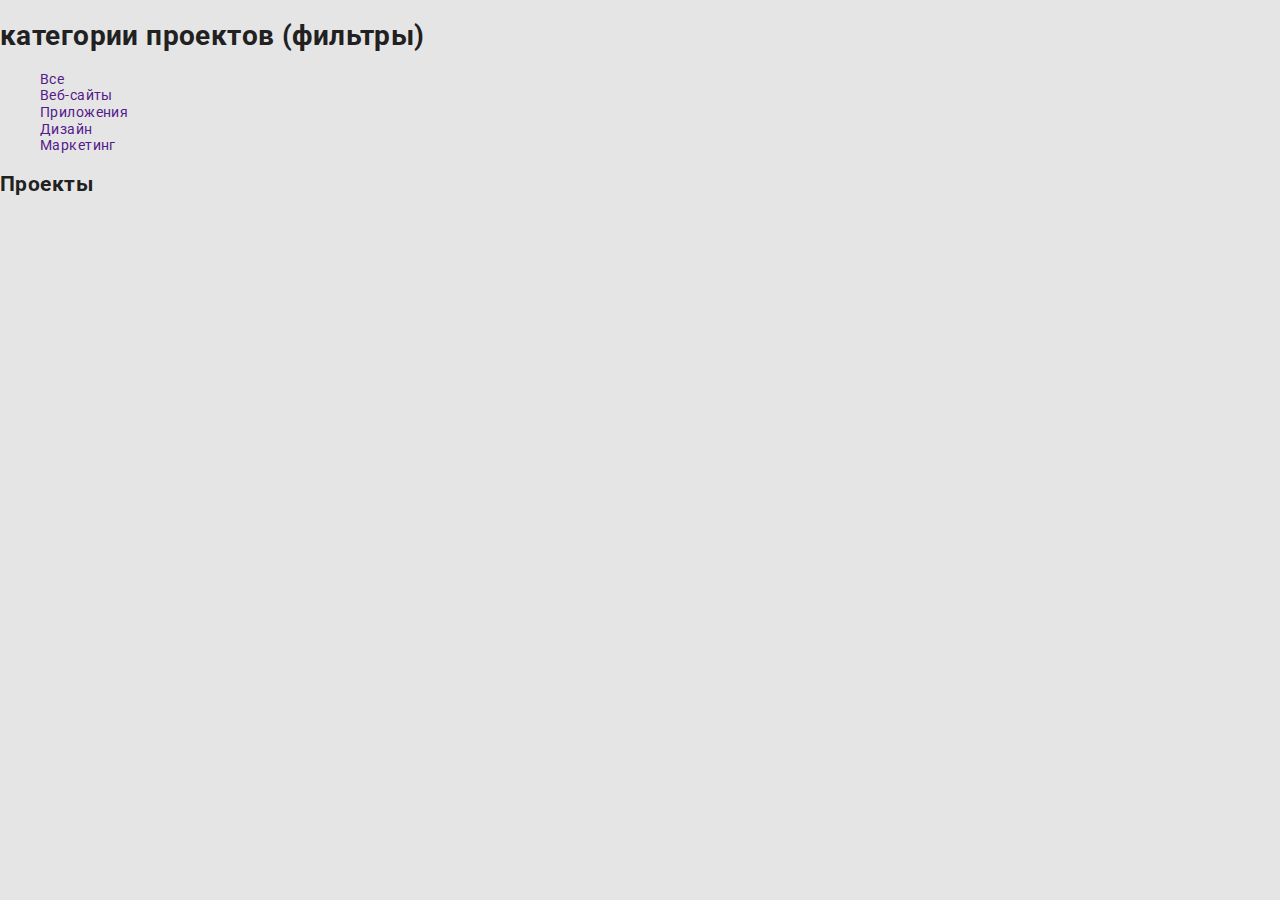
==== portfolio.html @ b2887adc "дополнил шрифты, лого, палитру,  боди" ====
<!DOCTYPE html>
<html lang="ru">
  <head>
    <meta charset="UTF-8" />
    <meta name="viewport" content="width=device-width, initial-scale=1.0" />
    <link
      href="https://fonts.googleapis.com/css2?family=Raleway:wght@700&family=Roboto:wght@400;500;700&display=swap"
      rel="stylesheet"
    />
    <link rel="stylesheet" href="./css/normalaize.css" />
    <link rel="stylesheet" href="./css/styles.css" />
    <title>Portfolio</title>
  </head>
  <body>
    <!-- уникальний контент -->
    <main>
      <!-- категории проектов (фильтры) -->
      <section>
        <h1 class="title">категории проектов (фильтры)</h1>
        <ul>
          <li><a href="">Все</a></li>
          <li><a href="">Веб-сайты</a></li>
          <li><a href="">Приложения</a></li>
          <li><a href="">Дизайн</a></li>
          <li><a href="">Маркетинг</a></li>
        </ul>
      </section>
      <!-- Проекты -->
      <!-- ul>li*9>a>img+h3+h4+p -->
      <section>
        <h2 class="title">Проекты</h2>
        <ul>
          <li>
            <a href="">
              <img src="" alt="" />
              <h3 class="title"></h3>
              <p></p>
              <p></p>
            </a>
          </li>
          <li>
            <a href="">
              <img src="" alt="" />
              <h3 class="title"></h3>
              <p></p>
              <p></p>
            </a>
          </li>
          <li>
            <a href="">
              <img src="" alt="" />
              <h3 class="title"></h3>
              <p></p>
              <p></p>
            </a>
          </li>
          <li>
            <a href="">
              <img src="" alt="" />
              <h3 class="title"></h3>
              <p></p>
              <p></p>
            </a>
          </li>
          <li>
            <a href="">
              <img src="" alt="" />
              <h3 class="title"></h3>
              <p></p>
              <p></p>
            </a>
          </li>
          <li>
            <a href="">
              <img src="" alt="" />
              <h3 class="title"></h3>
              <p></p>
              <p></p>
            </a>
          </li>
          <li>
            <a href="">
              <img src="" alt="" />
              <h3 class="title"></h3>
              <p></p>
              <p></p>
            </a>
          </li>
          <li>
            <a href="">
              <img src="" alt="" />
              <h3 class="title"></h3>
              <p></p>
              <p></p>
            </a>
          </li>
          <li>
            <a href="">
              <img src="" alt="" />
              <h3 class="title"></h3>
              <p></p>
              <p></p>
            </a>
          </li>
        </ul>
      </section>
    </main>
    <!-- footer -->
  </body>
</html>
---- css/normalaize.css ----
/*! normalize.css v8.0.1 | MIT License | github.com/necolas/normalize.css */

/* Document
   ========================================================================== */

/**
 * 1. Correct the line height in all browsers.
 * 2. Prevent adjustments of font size after orientation changes in iOS.
 */

html {
  line-height: 1.15; /* 1 */
  -webkit-text-size-adjust: 100%; /* 2 */
}

/* Sections
   ========================================================================== */

/**
 * Remove the margin in all browsers.
 */

body {
  margin: 0;
}

/**
 * Render the `main` element consistently in IE.
 */

main {
  display: block;
}

/**
 * Correct the font size and margin on `h1` elements within `section` and
 * `article` contexts in Chrome, Firefox, and Safari.
 */

h1 {
  font-size: 2em;
  margin: 0.67em 0;
}

/* Grouping content
   ========================================================================== */

/**
 * 1. Add the correct box sizing in Firefox.
 * 2. Show the overflow in Edge and IE.
 */

hr {
  box-sizing: content-box; /* 1 */
  height: 0; /* 1 */
  overflow: visible; /* 2 */
}

/**
 * 1. Correct the inheritance and scaling of font size in all browsers.
 * 2. Correct the odd `em` font sizing in all browsers.
 */

pre {
  font-family: monospace, monospace; /* 1 */
  font-size: 1em; /* 2 */
}

/* Text-level semantics
   ========================================================================== */

/**
 * Remove the gray background on active links in IE 10.
 */

a {
  background-color: transparent;
}

/**
 * 1. Remove the bottom border in Chrome 57-
 * 2. Add the correct text decoration in Chrome, Edge, IE, Opera, and Safari.
 */

abbr[title] {
  border-bottom: none; /* 1 */
  text-decoration: underline; /* 2 */
  text-decoration: underline dotted; /* 2 */
}

/**
 * Add the correct font weight in Chrome, Edge, and Safari.
 */

b,
strong {
  font-weight: bolder;
}

/**
 * 1. Correct the inheritance and scaling of font size in all browsers.
 * 2. Correct the odd `em` font sizing in all browsers.
 */

code,
kbd,
samp {
  font-family: monospace, monospace; /* 1 */
  font-size: 1em; /* 2 */
}

/**
 * Add the correct font size in all browsers.
 */

small {
  font-size: 80%;
}

/**
 * Prevent `sub` and `sup` elements from affecting the line height in
 * all browsers.
 */

sub,
sup {
  font-size: 75%;
  line-height: 0;
  position: relative;
  vertical-align: baseline;
}

sub {
  bottom: -0.25em;
}

sup {
  top: -0.5em;
}

/* Embedded content
   ========================================================================== */

/**
 * Remove the border on images inside links in IE 10.
 */

img {
  border-style: none;
}

/* Forms
   ========================================================================== */

/**
 * 1. Change the font styles in all browsers.
 * 2. Remove the margin in Firefox and Safari.
 */

button,
input,
optgroup,
select,
textarea {
  font-family: inherit; /* 1 */
  font-size: 100%; /* 1 */
  line-height: 1.15; /* 1 */
  margin: 0; /* 2 */
}

/**
 * Show the overflow in IE.
 * 1. Show the overflow in Edge.
 */

button,
input {
  /* 1 */
  overflow: visible;
}

/**
 * Remove the inheritance of text transform in Edge, Firefox, and IE.
 * 1. Remove the inheritance of text transform in Firefox.
 */

button,
select {
  /* 1 */
  text-transform: none;
}

/**
 * Correct the inability to style clickable types in iOS and Safari.
 */

button,
[type='button'],
[type='reset'],
[type='submit'] {
  -webkit-appearance: button;
}

/**
 * Remove the inner border and padding in Firefox.
 */

button::-moz-focus-inner,
[type='button']::-moz-focus-inner,
[type='reset']::-moz-focus-inner,
[type='submit']::-moz-focus-inner {
  border-style: none;
  padding: 0;
}

/**
 * Restore the focus styles unset by the previous rule.
 */

button:-moz-focusring,
[type='button']:-moz-focusring,
[type='reset']:-moz-focusring,
[type='submit']:-moz-focusring {
  outline: 1px dotted ButtonText;
}

/**
 * Correct the padding in Firefox.
 */

fieldset {
  padding: 0.35em 0.75em 0.625em;
}

/**
 * 1. Correct the text wrapping in Edge and IE.
 * 2. Correct the color inheritance from `fieldset` elements in IE.
 * 3. Remove the padding so developers are not caught out when they zero out
 *    `fieldset` elements in all browsers.
 */

legend {
  box-sizing: border-box; /* 1 */
  color: inherit; /* 2 */
  display: table; /* 1 */
  max-width: 100%; /* 1 */
  padding: 0; /* 3 */
  white-space: normal; /* 1 */
}

/**
 * Add the correct vertical alignment in Chrome, Firefox, and Opera.
 */

progress {
  vertical-align: baseline;
}

/**
 * Remove the default vertical scrollbar in IE 10+.
 */

textarea {
  overflow: auto;
}

/**
 * 1. Add the correct box sizing in IE 10.
 * 2. Remove the padding in IE 10.
 */

[type='checkbox'],
[type='radio'] {
  box-sizing: border-box; /* 1 */
  padding: 0; /* 2 */
}

/**
 * Correct the cursor style of increment and decrement buttons in Chrome.
 */

[type='number']::-webkit-inner-spin-button,
[type='number']::-webkit-outer-spin-button {
  height: auto;
}

/**
 * 1. Correct the odd appearance in Chrome and Safari.
 * 2. Correct the outline style in Safari.
 */

[type='search'] {
  -webkit-appearance: textfield; /* 1 */
  outline-offset: -2px; /* 2 */
}

/**
 * Remove the inner padding in Chrome and Safari on macOS.
 */

[type='search']::-webkit-search-decoration {
  -webkit-appearance: none;
}

/**
 * 1. Correct the inability to style clickable types in iOS and Safari.
 * 2. Change font properties to `inherit` in Safari.
 */

::-webkit-file-upload-button {
  -webkit-appearance: button; /* 1 */
  font: inherit; /* 2 */
}

/* Interactive
   ========================================================================== */

/*
 * Add the correct display in Edge, IE 10+, and Firefox.
 */

details {
  display: block;
}

/*
 * Add the correct display in all browsers.
 */

summary {
  display: list-item;
}

/* Misc
   ========================================================================== */

/**
 * Add the correct display in IE 10+.
 */

template {
  display: none;
}

/**
 * Add the correct display in IE 10.
 */

[hidden] {
  display: none;
}
---- css/styles.css ----
:root {
  --background-primary: #e5e5e5;
  --background-secondary: #f5f4fa;
  --text-primary: #757575;
  --text-head: #212121;
  --text-white: #ffffff;
  --accent: #2196f3;
  --background-dark: #2f303a;
  --line-color: #ececec;
  --icone-color: #afb1b8;
  --border-project: #eeeeee;
  --font-size-primary: 14px;
  --line-height-primary: 1.19;
  --letter-spacing-primary: 0.03em;
}
/* фон #E5E5E5 */
/* вторичный фон #F5F4FA */
/* основной текст #757575 */
/* заглавный текст  #212121 */
/* белий текст #FFFFFF */
/* акнцент #2196F3 */
/* затемненная панель #2F303A */
/* линия #ECECEC */
/* иконки #AFB1B8 */
/* рамки проектов Портфолио #EEEEEE */

body {
  background-color: var(--background-primary);
  color: var(--text-primary);
  font-family: 'Roboto', sans-serif;
  font-size: var(--font-size-primary);
  line-height: var(--line-height-primary);
  letter-spacing: var(--letter-spacing-primary);
}
/* убираем маркировку списка */
ul {
  list-style: none;
}
/* убираем стиль ссилок */
a {
  /* убираем подчёркивания */
  text-decoration: none;
}
/* Оглавления страниц */
.title {
  color: var(--text-head);
}
/* Логотип сайта */
.site-logo {
  font-family: 'Raleway', sans-serif;
  font-style: normal;
  font-weight: bold;
  font-size: 26px;
  color: var(--accent);
}
.footer-logo {
  font-size: 22px;
}
.logo-studio {
  color: var(--text-head);
}
.site-logo.footer-logo > .logo-studio {
  color: var(--text-white);
}
/* Навигация */
.site-nav > .list {
}
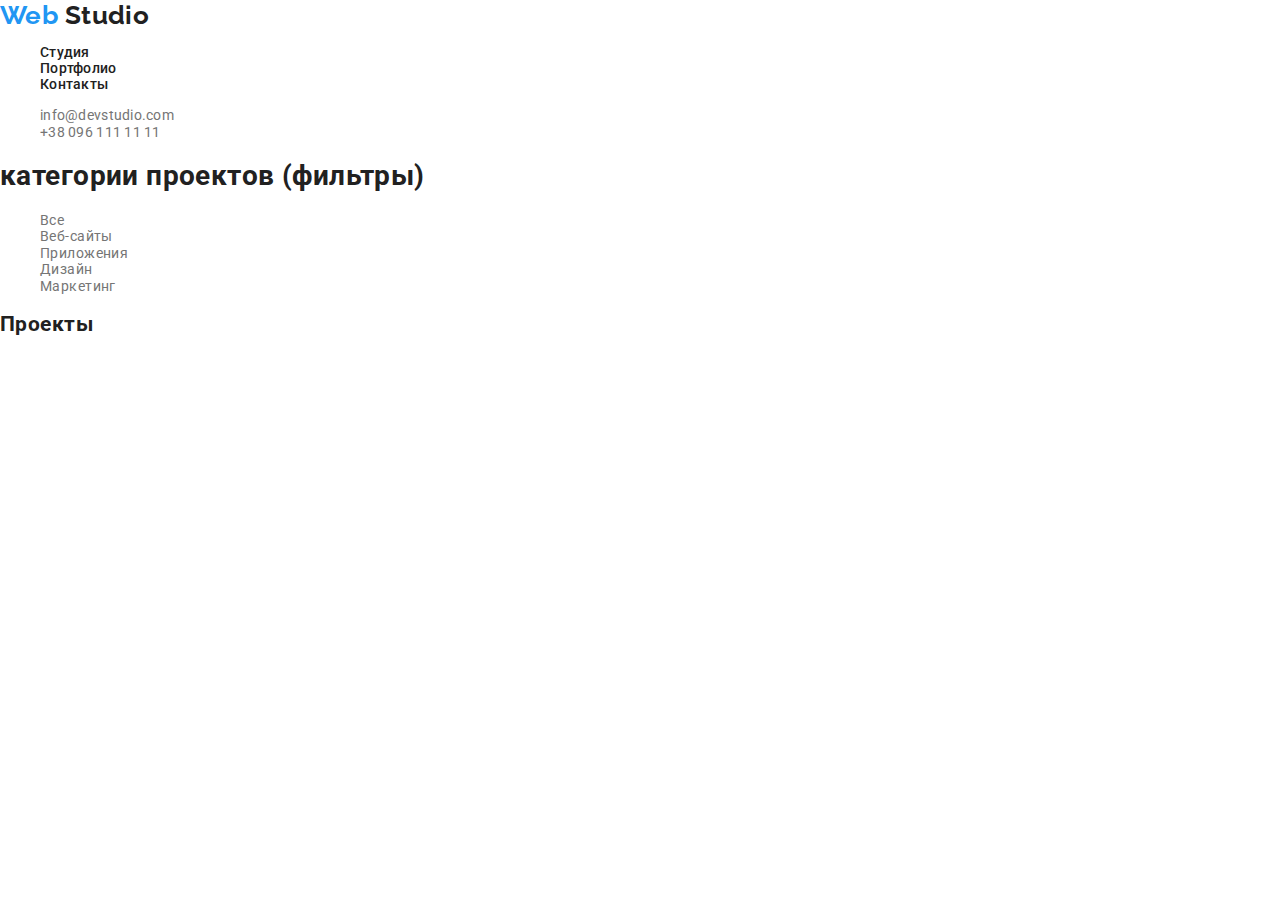
==== commit 75c0788a: "оформил Шапку" ====
--- a/portfolio.html
+++ b/portfolio.html
@@ -12,6 +12,29 @@
     <title>Portfolio</title>
   </head>
   <body>
+    <!-- Шапка страницы -->
+    <header>
+      <nav class="site-nav">
+        <a class="site-logo" href="/" lang="en"><span>Web </span><span class="logo-studio">Studio</span></a>
+        <ul class="list">
+          <li><a class="link" href="./index.html">Студия</a></li>
+          <li><a class="link" href="./portfolio.html">Портфолио</a></li>
+          <li><a class="link" href="">Контакты</a></li>
+        </ul>
+      </nav>
+      <address>
+        <!-- добавляем aria-label <a href="" aria-label=""></a> -->
+        <ul class="address-list">
+          <li class="item">
+            <a href="" aria-label="иконка конверта"></a
+            ><a class="link" href="mailto:info@devstudio.com">info@devstudio.com</a>
+          </li>
+          <li class="item">
+            <a href="" aria-label="иконка телефона"></a><a class="link" href="tel:+380961111111">+38 096 111 11 11</a>
+          </li>
+        </ul>
+      </address>
+    </header>
     <!-- уникальний контент -->
     <main>
       <!-- категории проектов (фильтры) -->
--- a/css/styles.css
+++ b/css/styles.css
@@ -1,11 +1,11 @@
 :root {
-  --background-primary: #e5e5e5;
+  --background-primary: #ffffff;
   --background-secondary: #f5f4fa;
+  --background-dark: #2f303a;
   --text-primary: #757575;
   --text-head: #212121;
   --text-white: #ffffff;
   --accent: #2196f3;
-  --background-dark: #2f303a;
   --line-color: #ececec;
   --icone-color: #afb1b8;
   --border-project: #eeeeee;
@@ -13,17 +13,7 @@
   --line-height-primary: 1.19;
   --letter-spacing-primary: 0.03em;
 }
-/* фон #E5E5E5 */
-/* вторичный фон #F5F4FA */
-/* основной текст #757575 */
-/* заглавный текст  #212121 */
-/* белий текст #FFFFFF */
-/* акнцент #2196F3 */
-/* затемненная панель #2F303A */
-/* линия #ECECEC */
-/* иконки #AFB1B8 */
-/* рамки проектов Портфолио #EEEEEE */
-
+/* Прописуем глобальные распостраненные свойства */
 body {
   background-color: var(--background-primary);
   color: var(--text-primary);
@@ -31,6 +21,9 @@
   font-size: var(--font-size-primary);
   line-height: var(--line-height-primary);
   letter-spacing: var(--letter-spacing-primary);
+}
+footer {
+  background-color: var(--background-dark);
 }
 /* убираем маркировку списка */
 ul {
@@ -40,6 +33,12 @@
 a {
   /* убираем подчёркивания */
   text-decoration: none;
+  /* убираем курсив */
+  font-style: normal;
+  /* добавляем наследование */
+  color: inherit;
+  /* line-height: inherit;
+  letter-spacing: inherit; */
 }
 /* Оглавления страниц */
 .title {
@@ -64,4 +63,32 @@
 }
 /* Навигация */
 .site-nav > .list {
+  font-weight: 500;
+  line-height: 1.14;
+  letter-spacing: 0.02em;
+  color: var(--text-head);
 }
+.site-nav  .link:hover,
+.site-nav  .link:focus {color: var(--accent);
+}
+/* Адресс */
+.address-list .link {
+  line-height: 1.14;
+  letter-spacing: 0.02em;
+}
+.address-list .item:hover,
+.address-list .item:focus {color: var(--accent);
+}
+.footer .address-list .link {
+  line-height: 1.17;
+  letter-spacing: var(--letter-spacing-primary);
+  color: rgba(255, 255, 255, 0.6);
+}
+.footer .address-list .map {
+  line-height: 1.17;
+  letter-spacing: var(--letter-spacing-primary);
+  color: var(--text-white));
+  font-style: normal;
+}
+/* Герой */
+
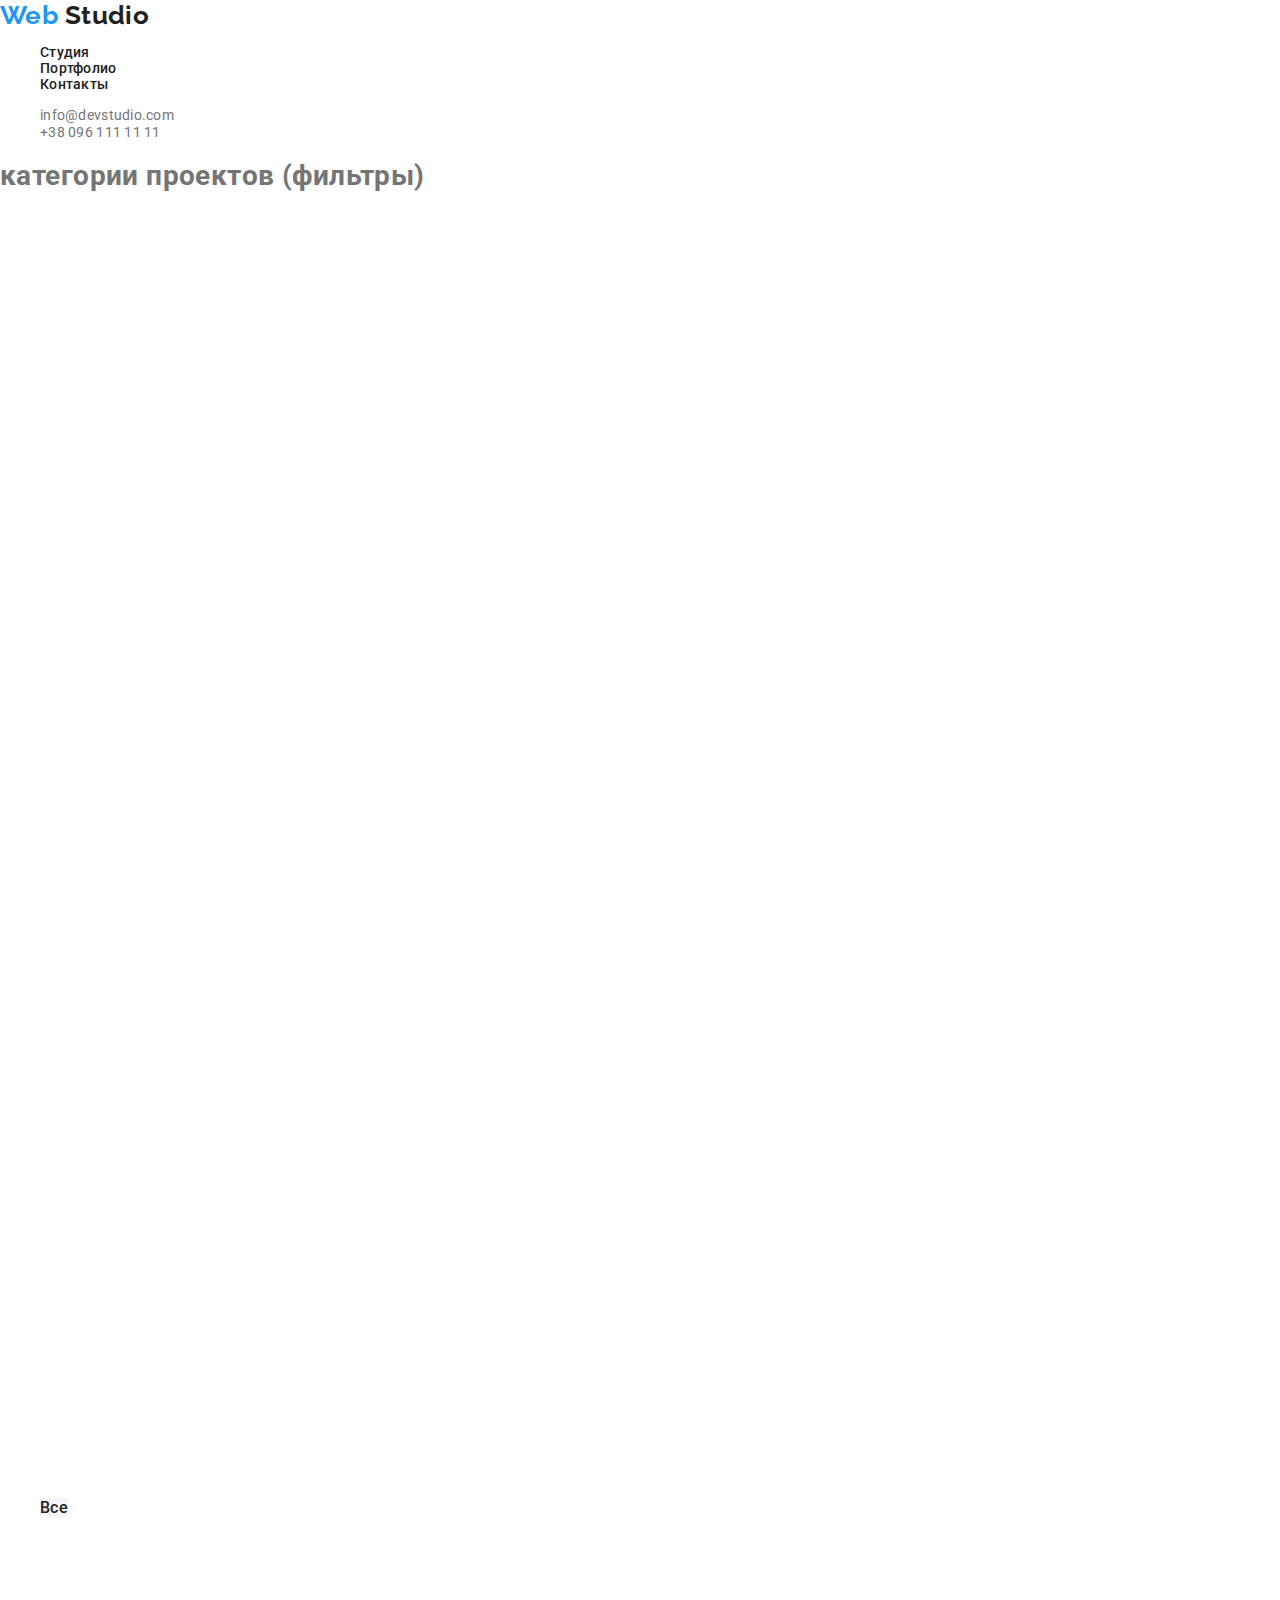
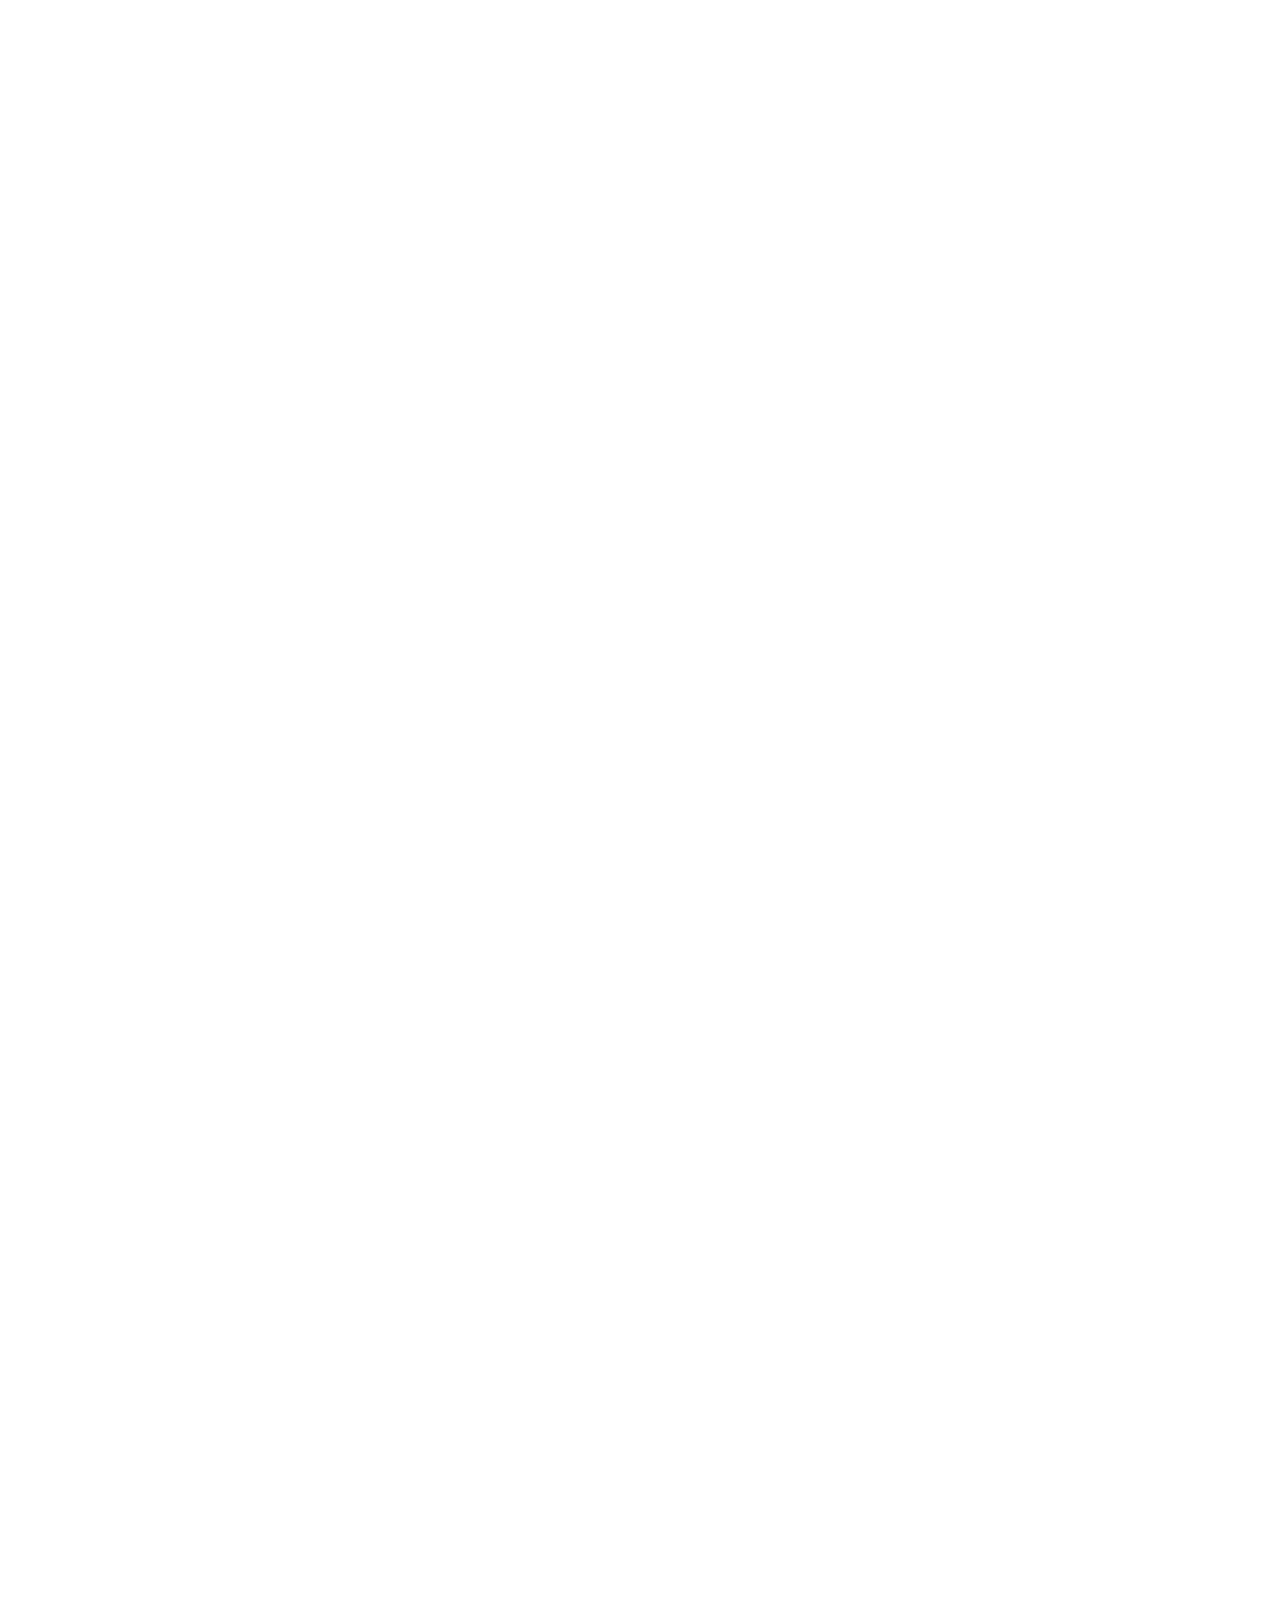
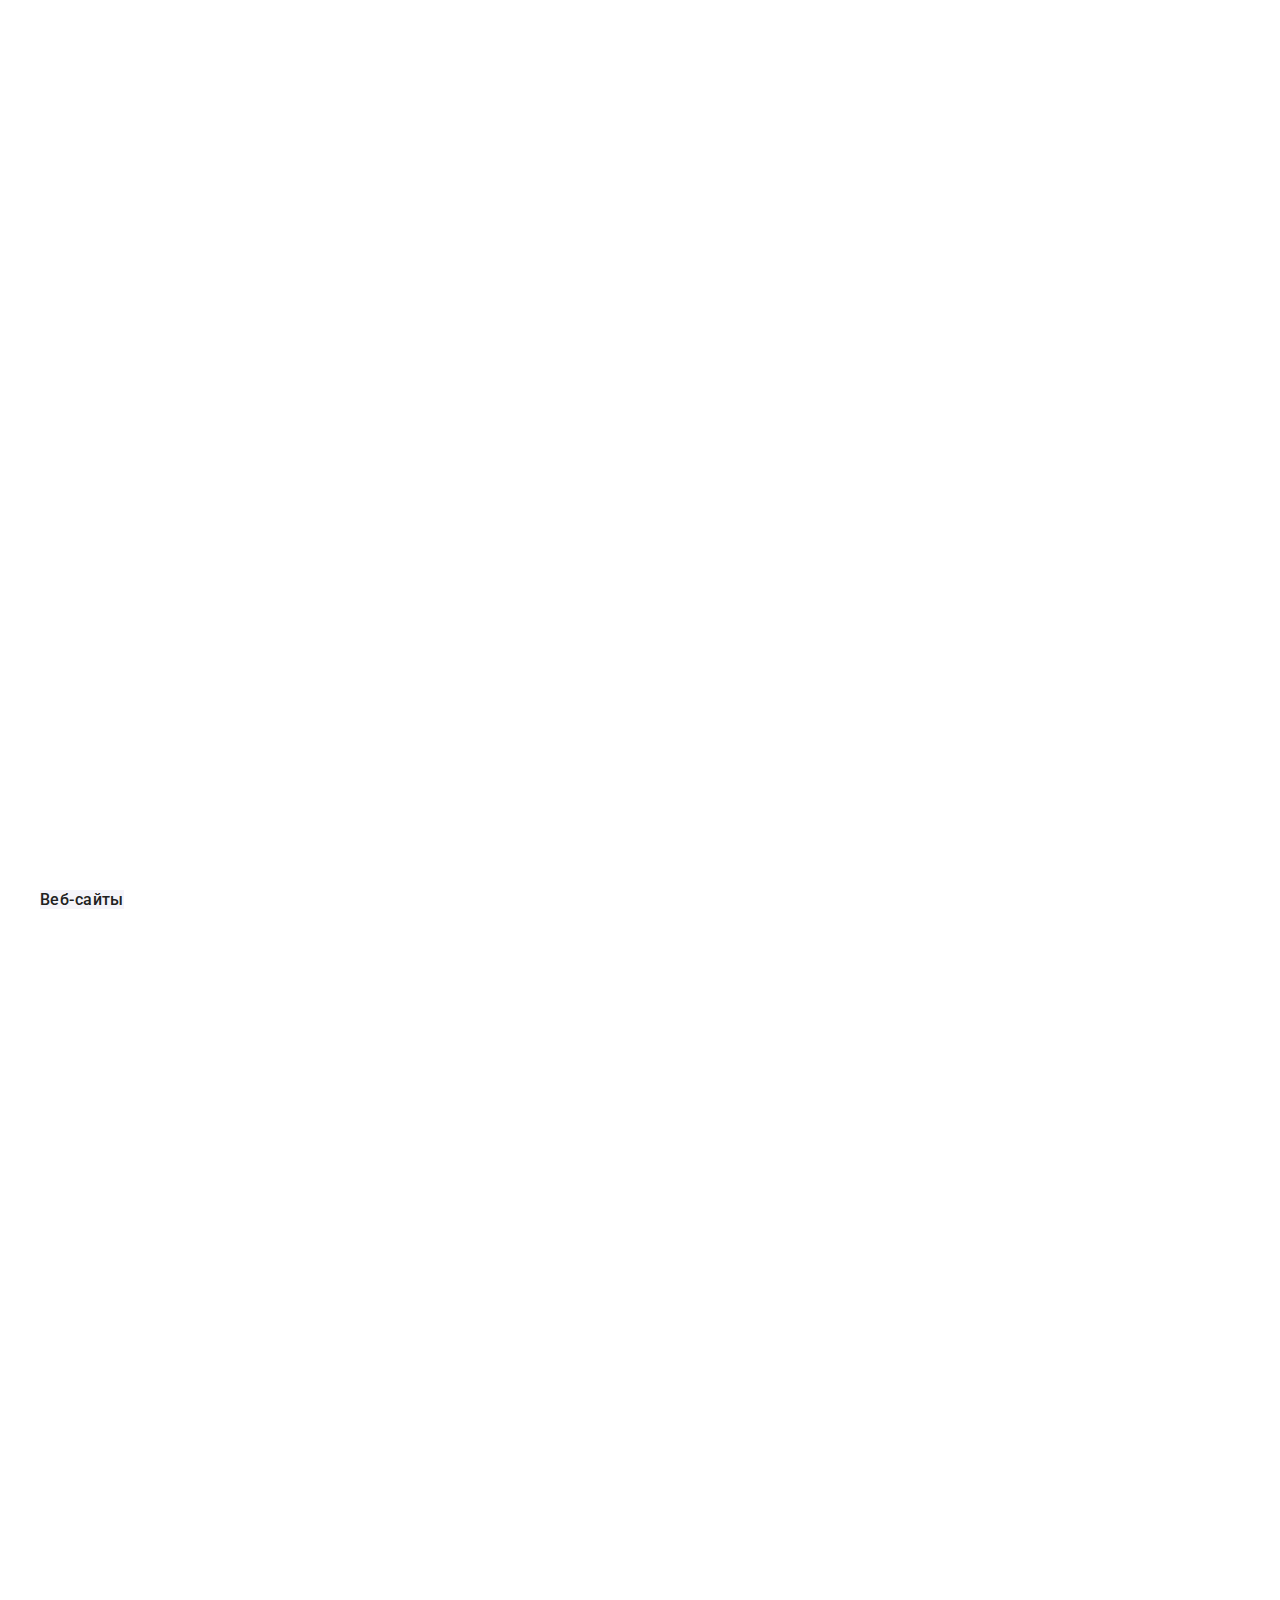
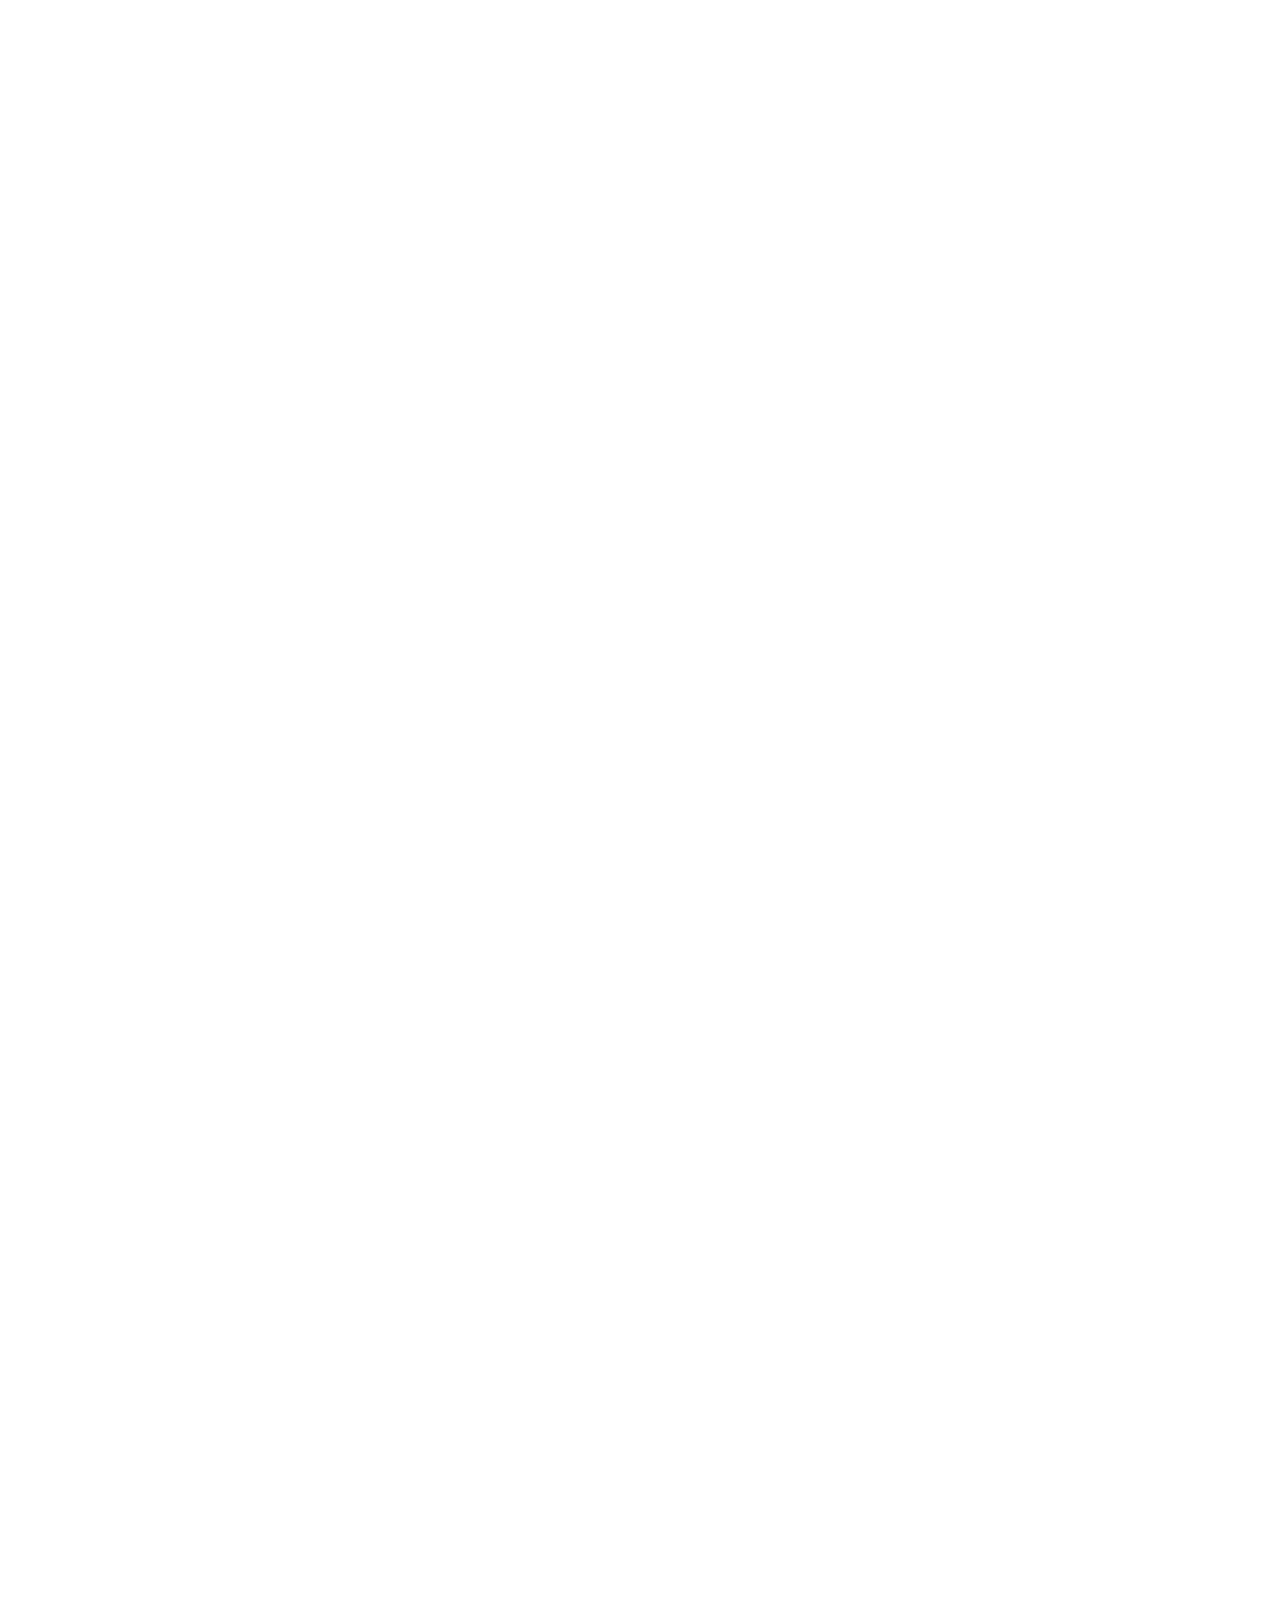
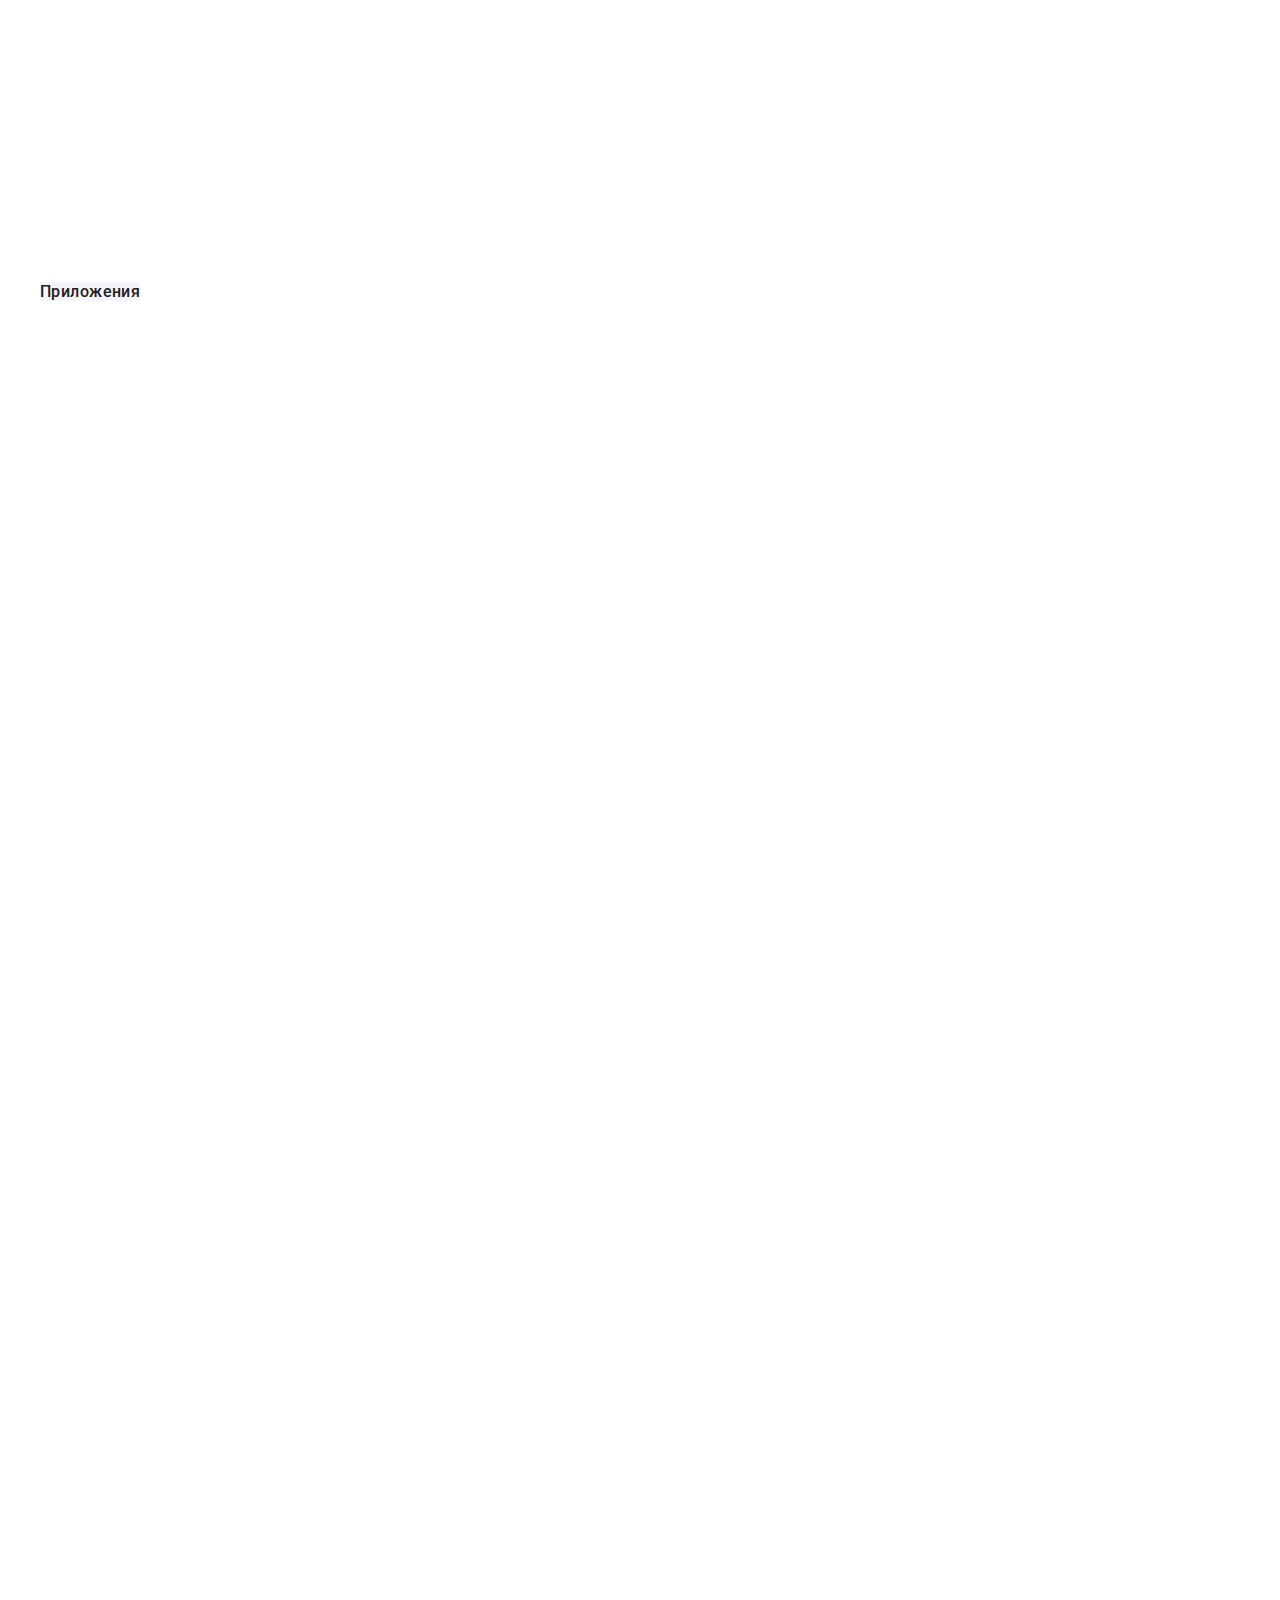
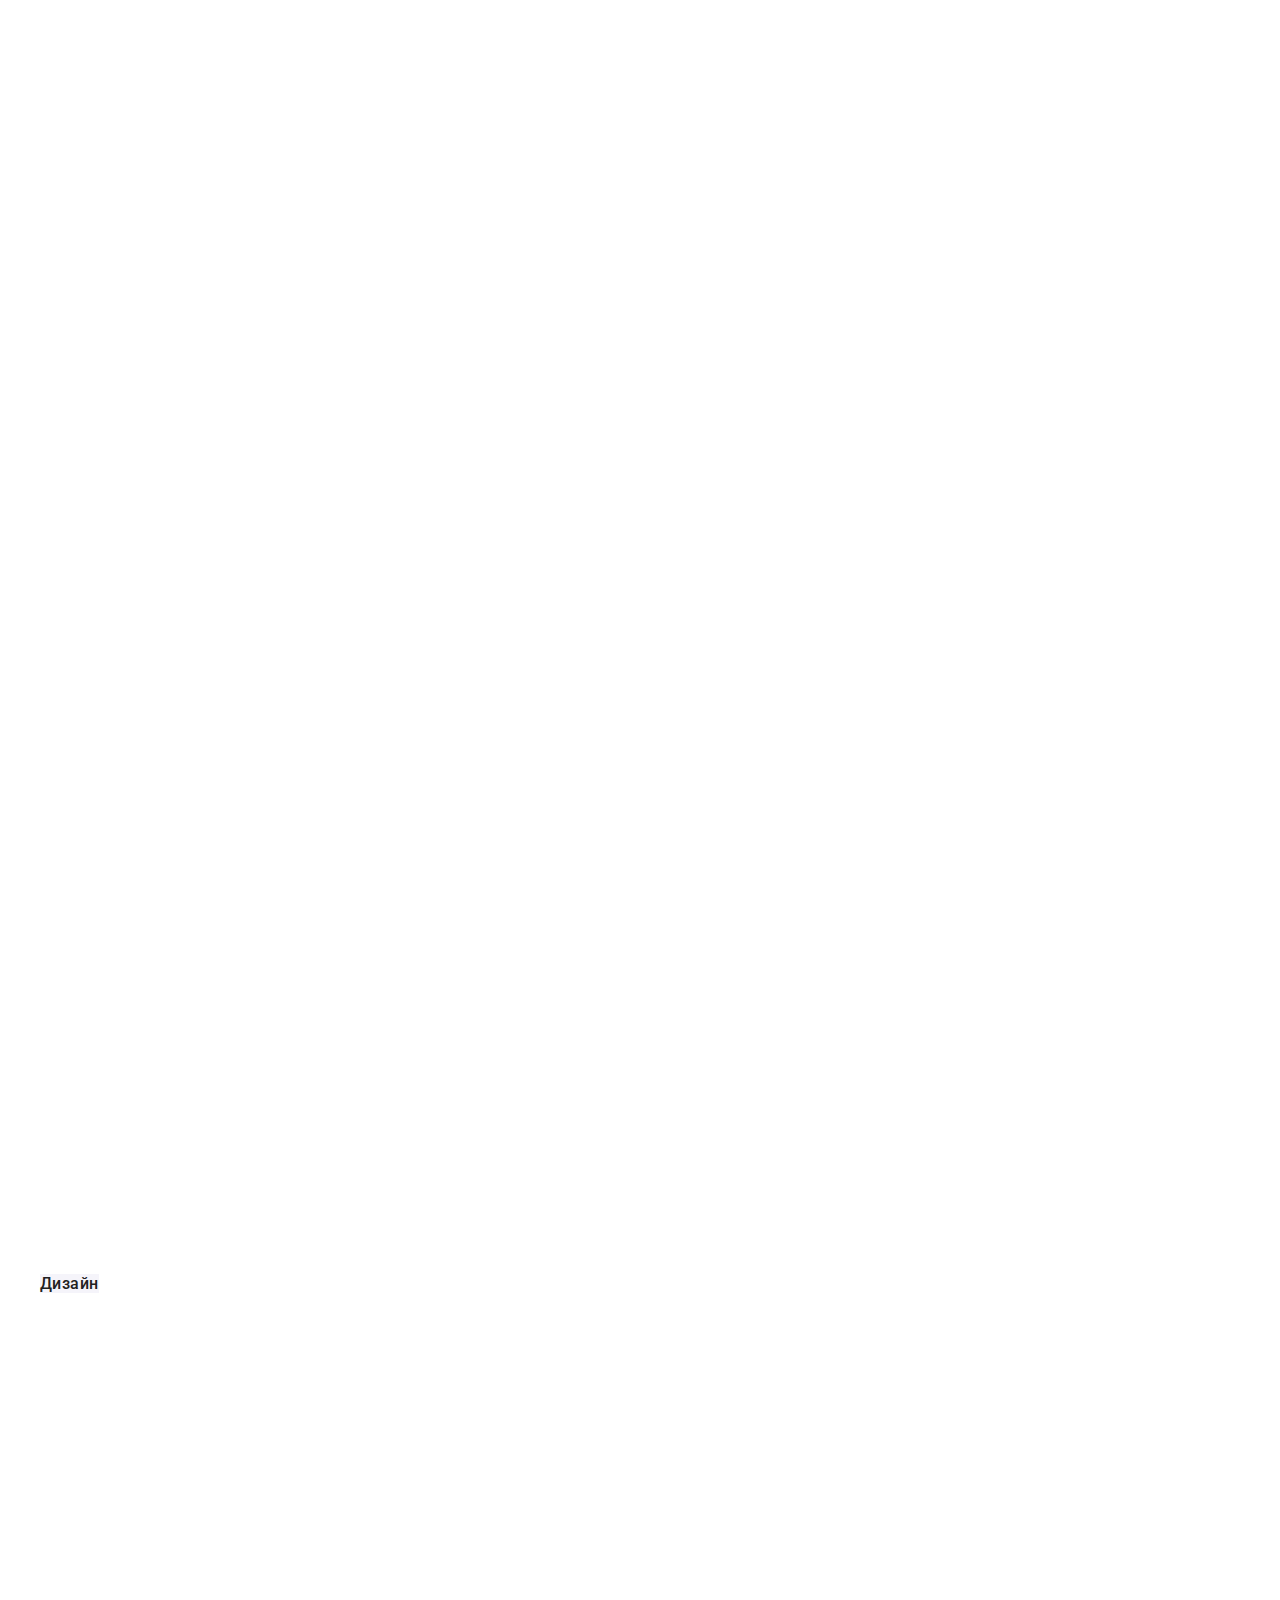
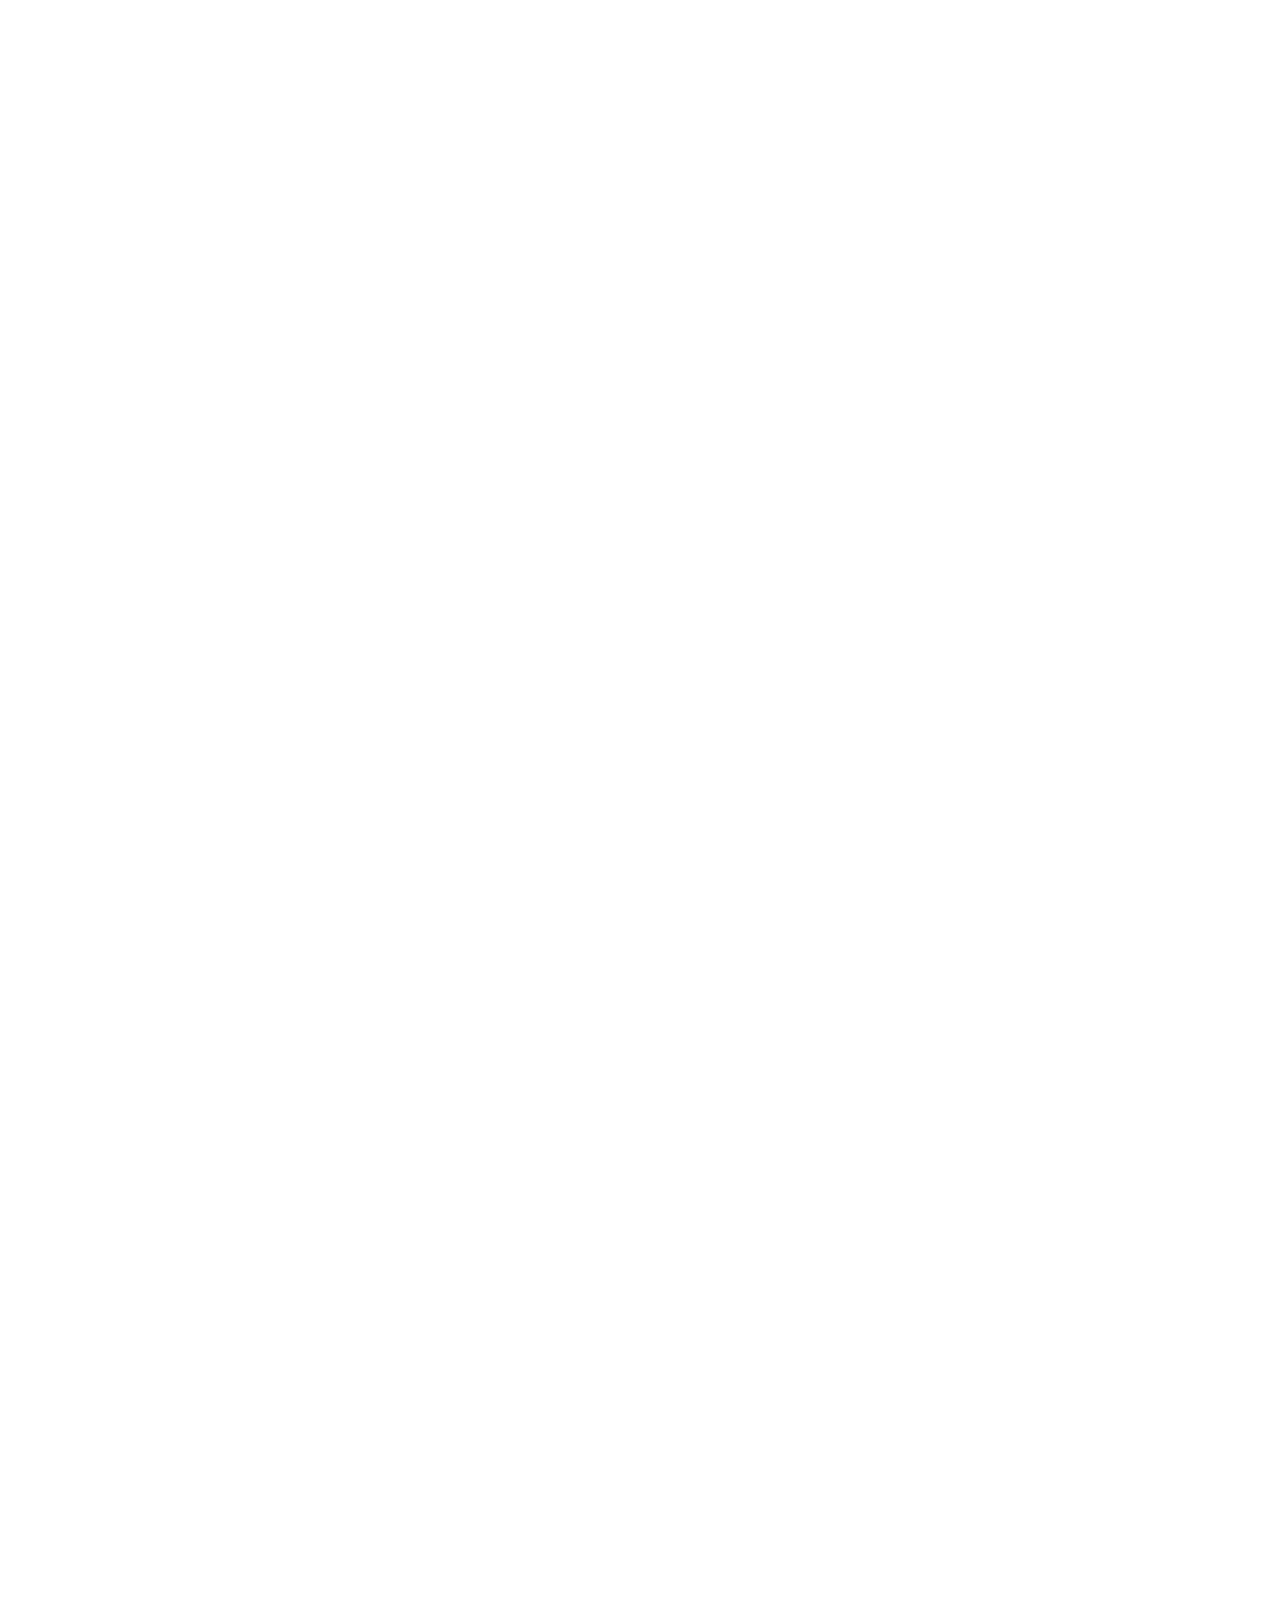
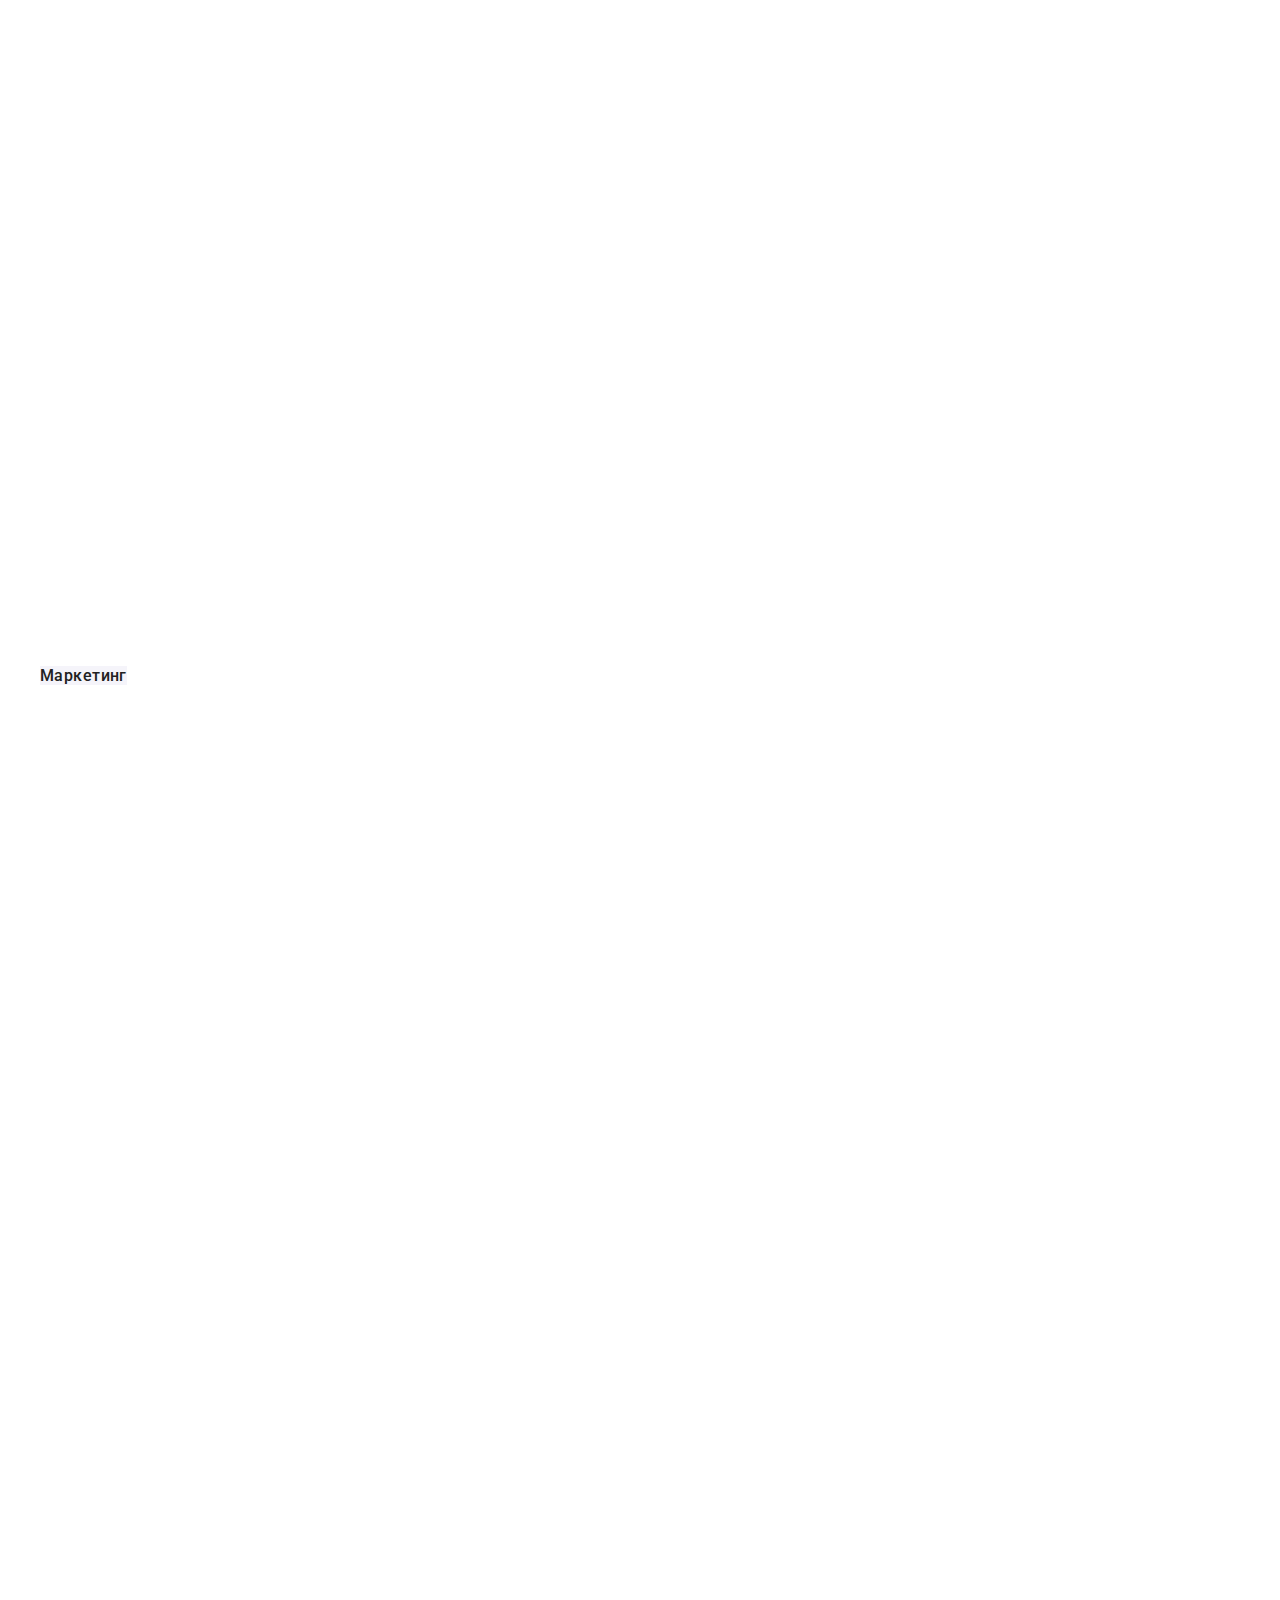
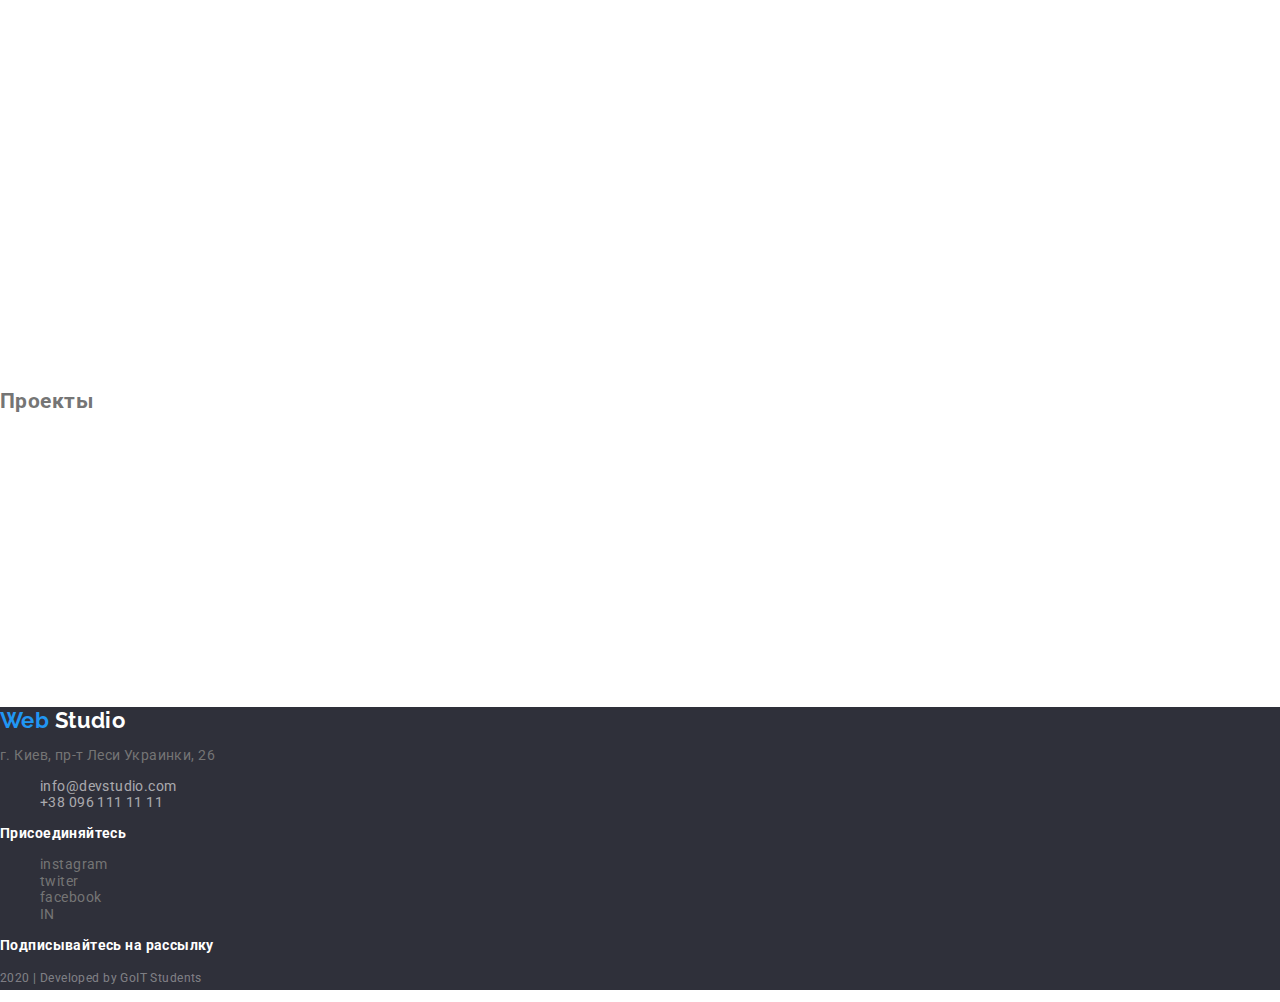
==== commit 2a44a7b5: "сделал Студию, застрял в Портфолио фильтрах" ====
--- a/portfolio.html
+++ b/portfolio.html
@@ -4,7 +4,7 @@
     <meta charset="UTF-8" />
     <meta name="viewport" content="width=device-width, initial-scale=1.0" />
     <link
-      href="https://fonts.googleapis.com/css2?family=Raleway:wght@700&family=Roboto:wght@400;500;700&display=swap"
+      href="https://fonts.googleapis.com/css2?family=Raleway:wght@700&family=Roboto:wght@400;500;700;900&display=swap"
       rel="stylesheet"
     />
     <link rel="stylesheet" href="./css/normalaize.css" />
@@ -38,20 +38,20 @@
     <!-- уникальний контент -->
     <main>
       <!-- категории проектов (фильтры) -->
-      <section>
-        <h1 class="title">категории проектов (фильтры)</h1>
-        <ul>
-          <li><a href="">Все</a></li>
-          <li><a href="">Веб-сайты</a></li>
-          <li><a href="">Приложения</a></li>
-          <li><a href="">Дизайн</a></li>
-          <li><a href="">Маркетинг</a></li>
+      <section class="section">
+        <h1>категории проектов (фильтры)</h1>
+        <ul class="filter">
+          <li><a class="link" href="">Все</a></li>
+          <li><a class="link" href="">Веб-сайты</a></li>
+          <li><a class="link" href="">Приложения</a></li>
+          <li><a class="link" href="">Дизайн</a></li>
+          <li><a class="link" href="">Маркетинг</a></li>
         </ul>
       </section>
       <!-- Проекты -->
       <!-- ul>li*9>a>img+h3+h4+p -->
-      <section>
-        <h2 class="title">Проекты</h2>
+      <section class="section">
+        <h2>Проекты</h2>
         <ul>
           <li>
             <a href="">
@@ -129,5 +129,39 @@
       </section>
     </main>
     <!-- footer -->
+    <footer class="footer">
+      <div>
+        <a class="site-logo footer-logo" href="/" lang="en"><span>Web </span><span class="logo-studio">Studio</span></a>
+        <address class="address-list">
+          <p class="map">г. Киев, пр-т Леси Украинки, 26</p>
+          <ul>
+            <li><a class="link" href="mailto:info@devstudio.com">info@devstudio.com</a></li>
+            <li><a class="link" href="tel:+380961111111">+38 096 111 11 11</a></li>
+          </ul>
+        </address>
+      </div>
+      <div class="section">
+        <b class="title on-dark">Присоединяйтесь</b>
+        <ul>
+          <li>
+            <a href="" aria-label="ссылка на instagram">instagram</a>
+          </li>
+          <li>
+            <a href="" aria-label="ссылка на twiter">twiter</a>
+          </li>
+          <li>
+            <a href="" aria-label="ссылка на facebook">facebook</a>
+          </li>
+          <li>
+            <a href="" aria-label="ссылка на IN">IN</a>
+          </li>
+        </ul>
+      </div>
+      <div class="section"><b class="title on-dark">Подписывайтесь на рассылку</b></div>
+      <p class="developed">2020 | Developed by GoIT Students</p>
+    </footer>
+    </body>
+
+    </html>
   </body>
 </html>
--- a/css/styles.css
+++ b/css/styles.css
@@ -91,4 +91,77 @@
   font-style: normal;
 }
 /* Герой */
+.hero {width: 1600px;
+height: 600px;
+background: rgba(47, 48, 58, 0.8);
+}
+.hero .title {
+font-weight: 900;
+font-size: 44px;
+line-height: 1.36;
+letter-spacing: 0.06em;
+color: var(--text-white);
+}
+.hero .button {
+font-weight: bold;
+font-size: 16px;
+line-height: 1.87;
+/* identical to box height, or 187% */
+letter-spacing: 0.06em;
+background: var(--accent);
+color: var(--text-white);}
+/* Функции (Характерные черты) */
+.section .title {
+font-weight: bold;
+font-size: 14px;
+line-height: 1.14;
+color: var(--text-head);
+}
+.section .text {
+  line-height: 1.71;
+/* or 171% */
+color: var(--text-primary);
+}
+/* Род деятельности (occupation) */
+.section .title-section {
+font-weight: bold;
+font-size: 36px;
+line-height: 1.16;
+color: var(--text-head);
+}
+.section .on-dark {
+color: var(--text-white);
+}
+/* Наша команда (Team) */
+/* Ссилаемся на предидущую секцию */
+.shadow {background-color: var(--background-secondary);}
+.section .team {
+font-weight: 500;
+font-size: 16px;
+}
+.section .work {
+  font-size: 16px;
+  color: var(--text-primary);
+}
+/* <!-- Постоянные клиенты --> */
+/* Ссилаемся на предидущую секцию */
+/* Футтер */
+/* Ссилаемся на предидущую секцию */
+.developed {
+font-size: 12px;
+line-height: 2.00;
+/* or 200% */
+color: rgba(255, 255, 255, 0.4);
+}
 
+/* Страница 2 "Портфолио" */
+/* Фильтр */
+.filter .link {
+background: var(--background-secondary);
+font-weight: 500;
+font-size: 16px;
+line-height: 162;
+/* identical to box height, or 162% */
+color: var(--text-head);
+}
+/* Проекты */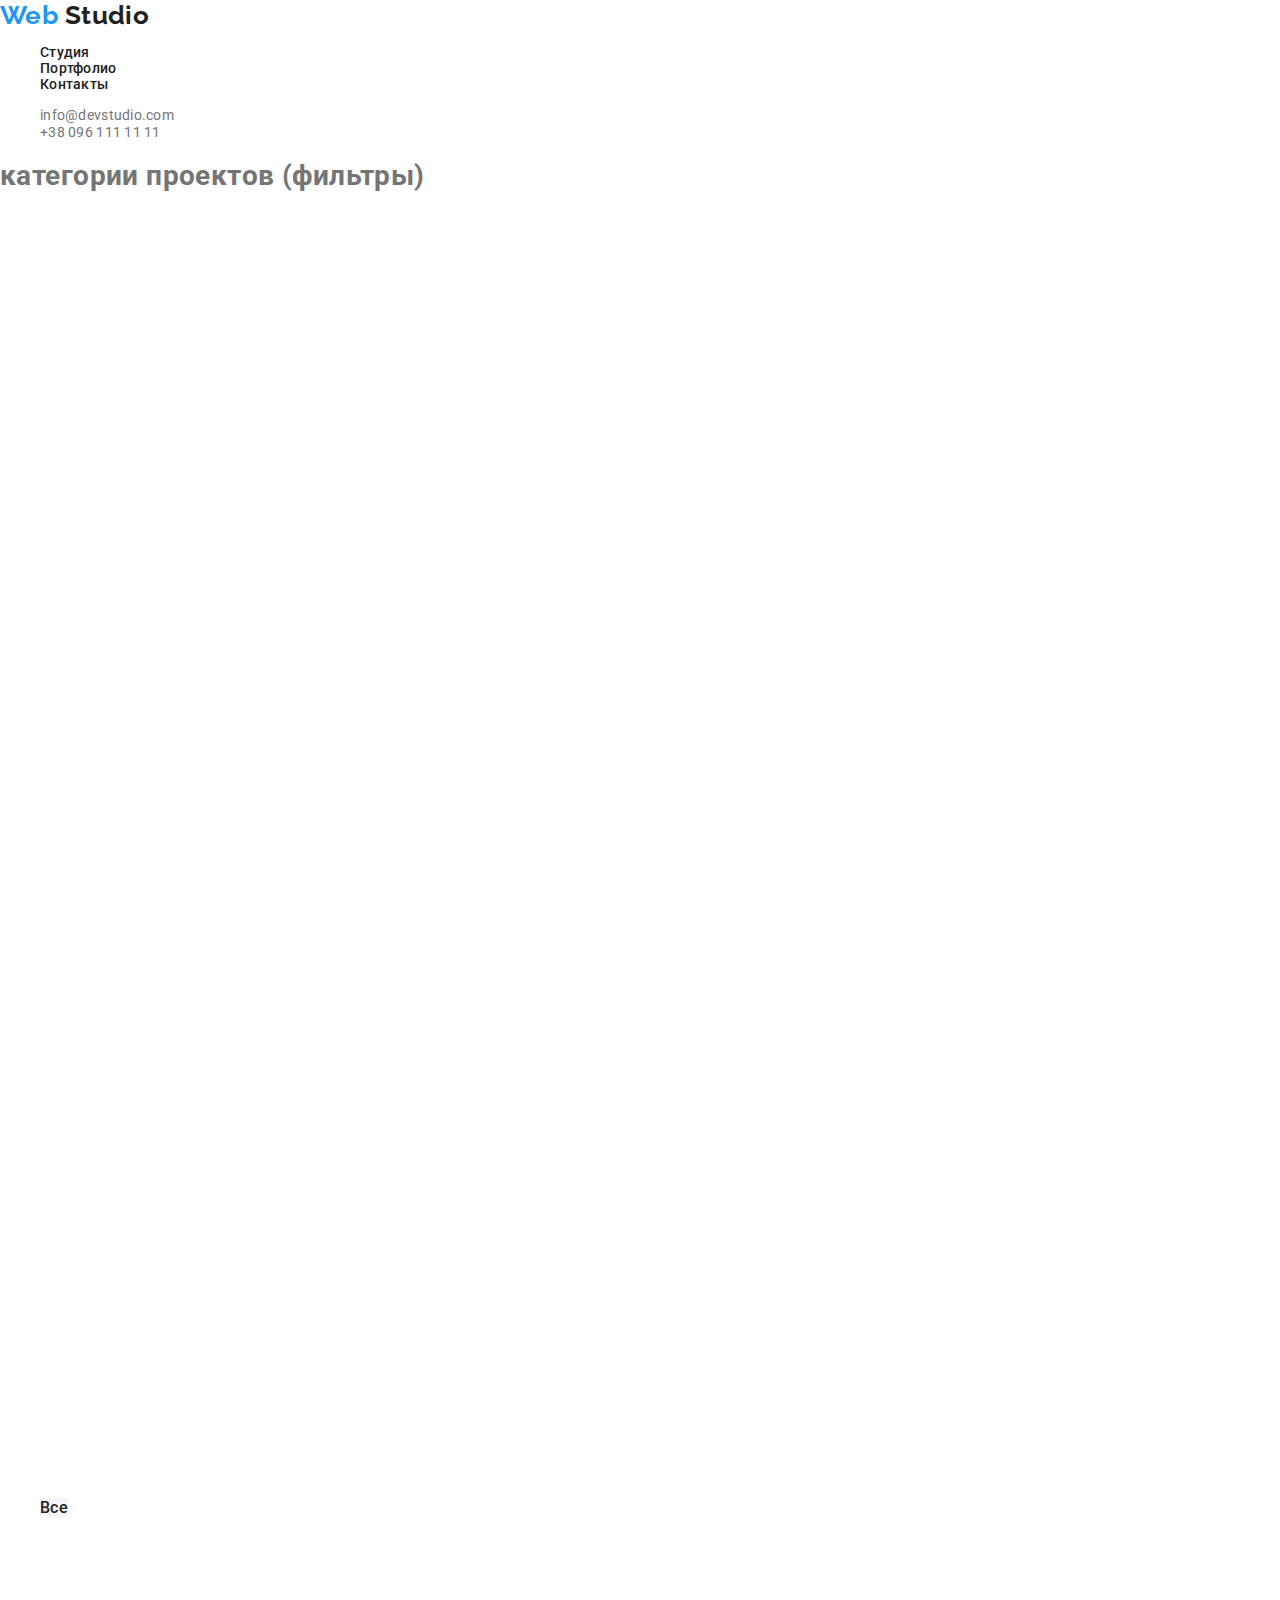
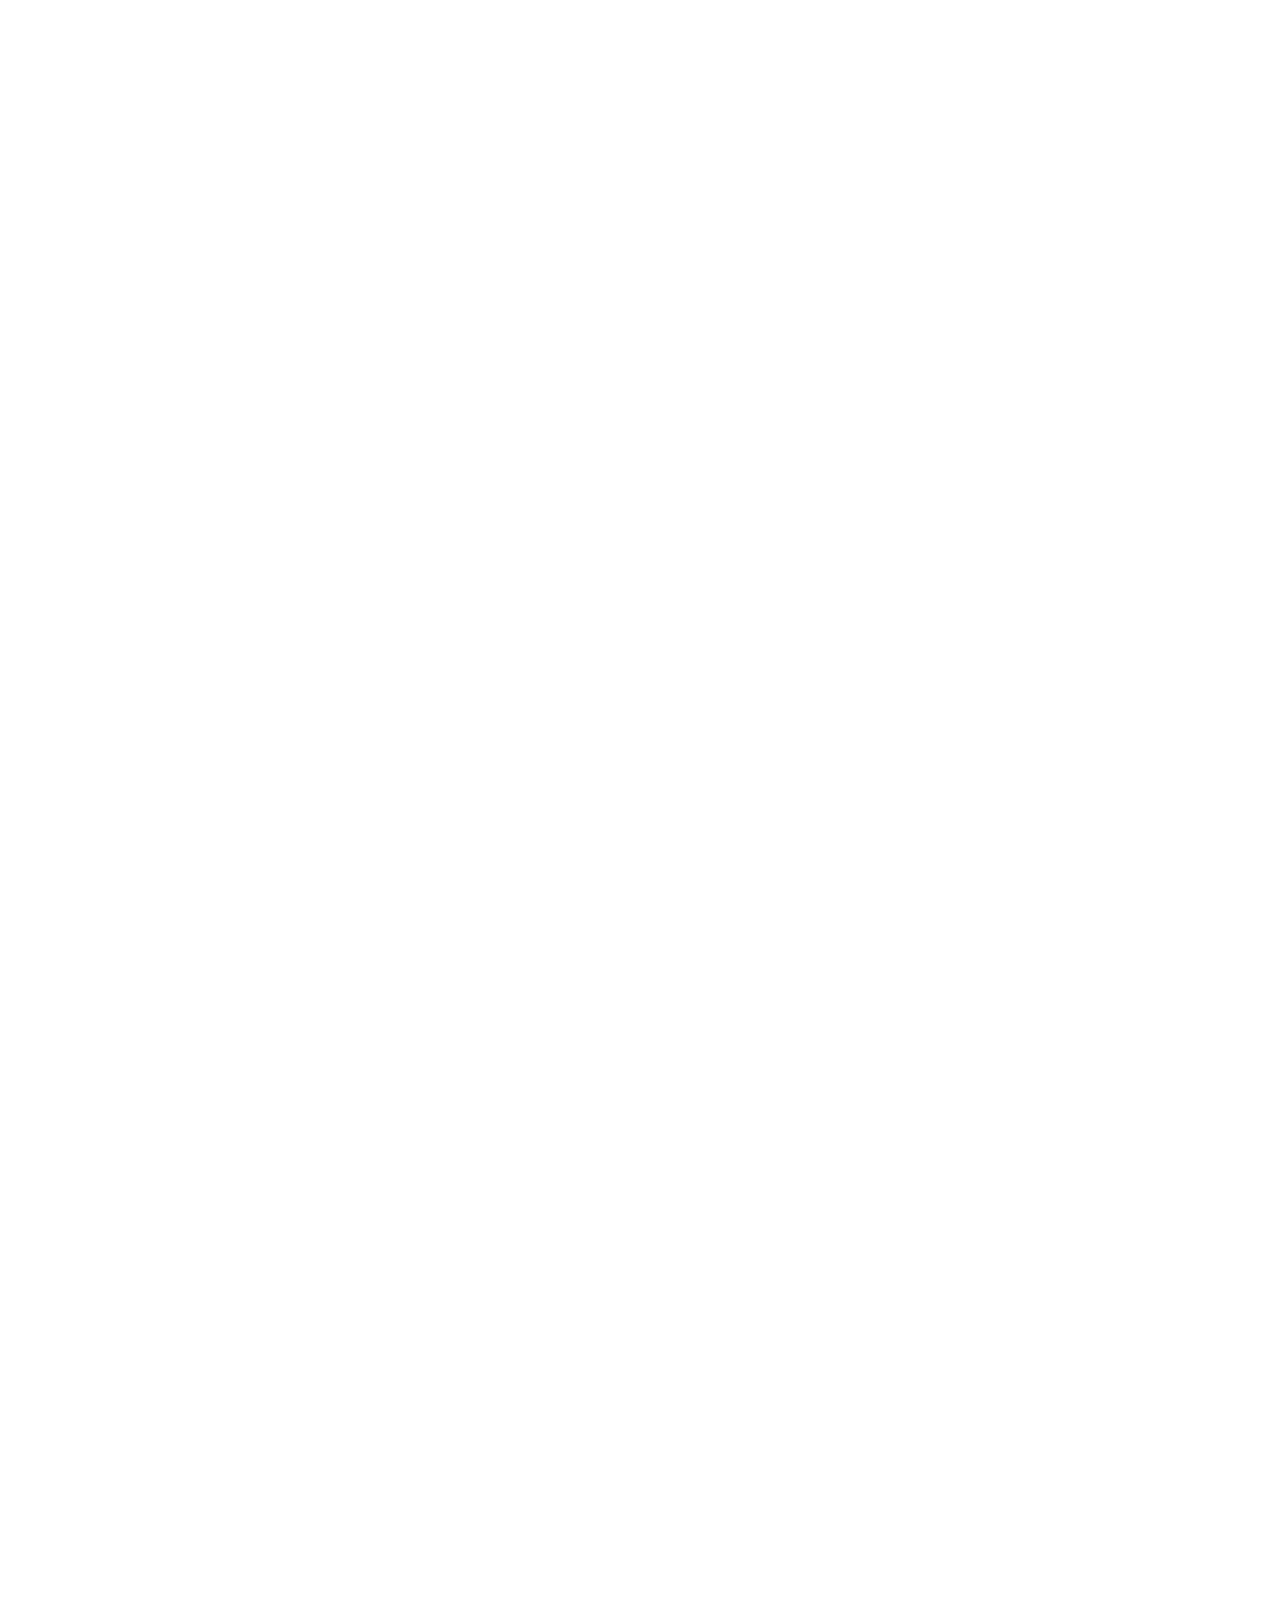
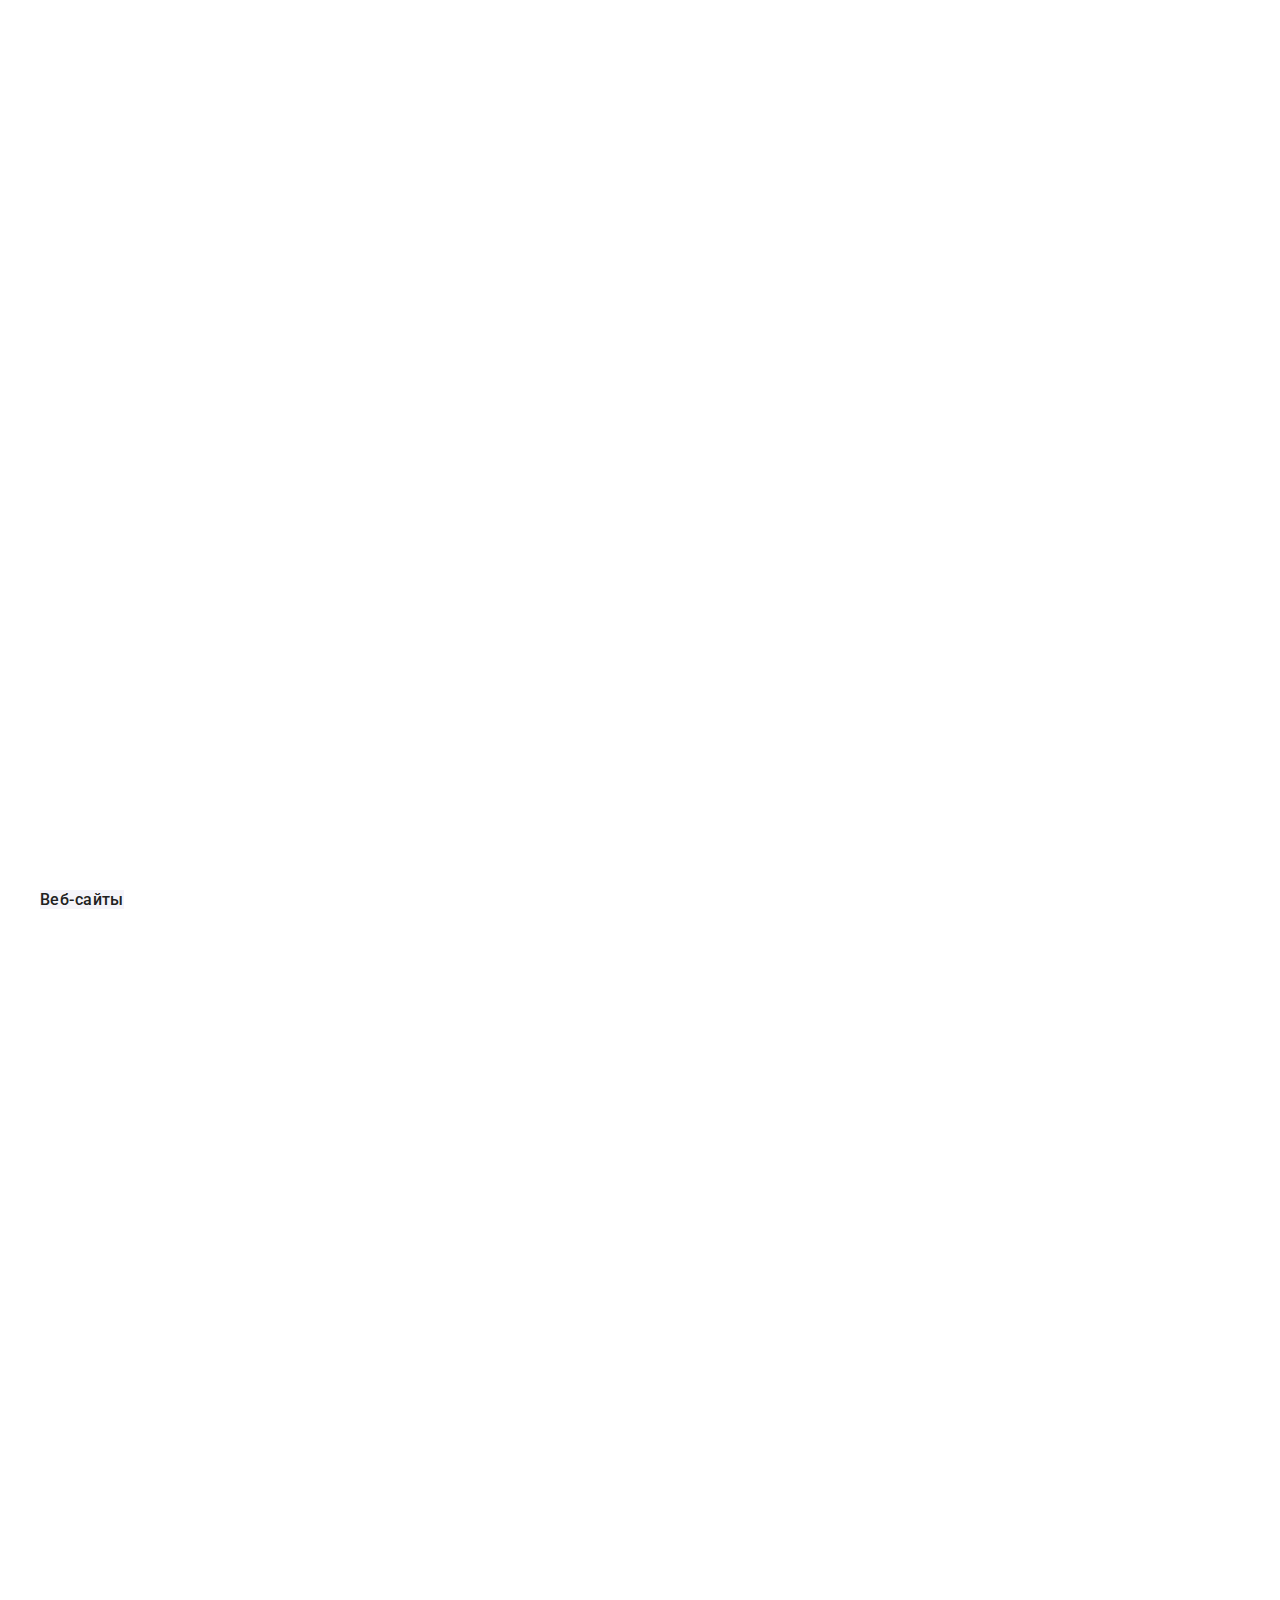
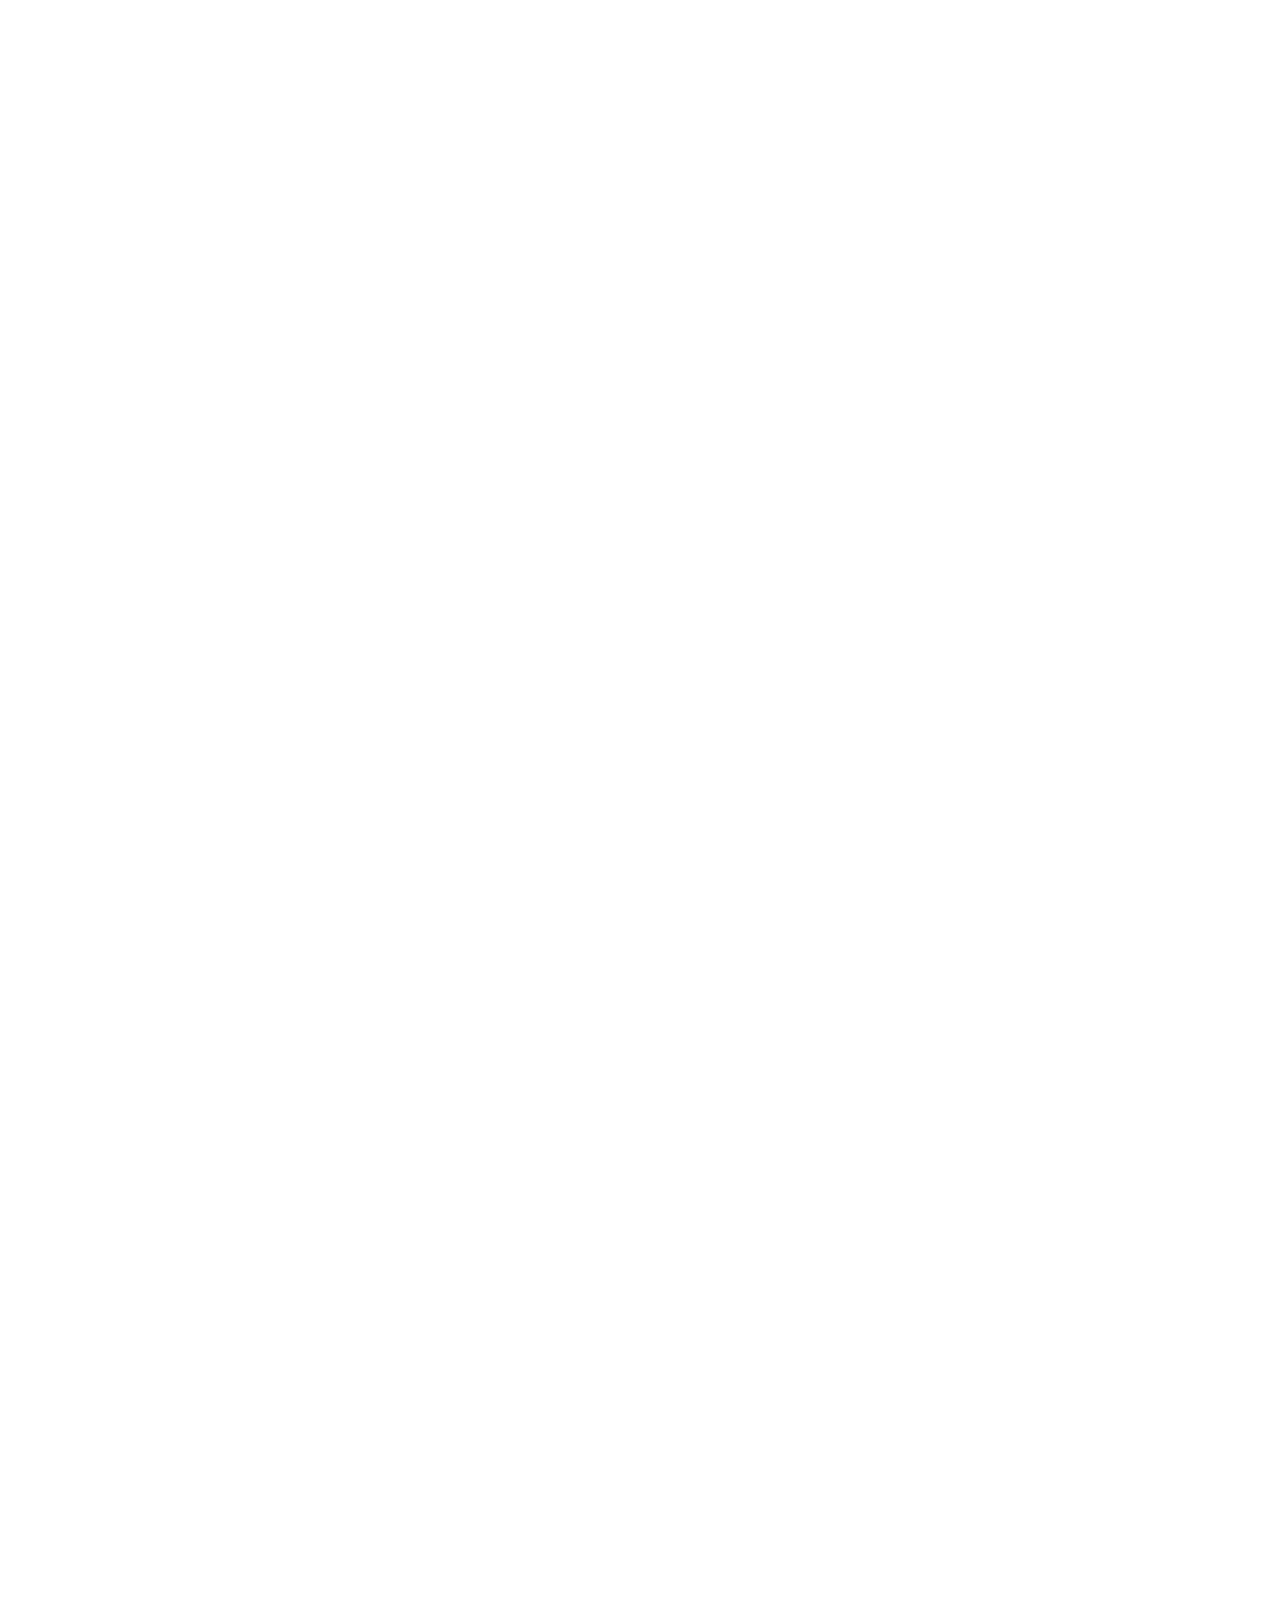
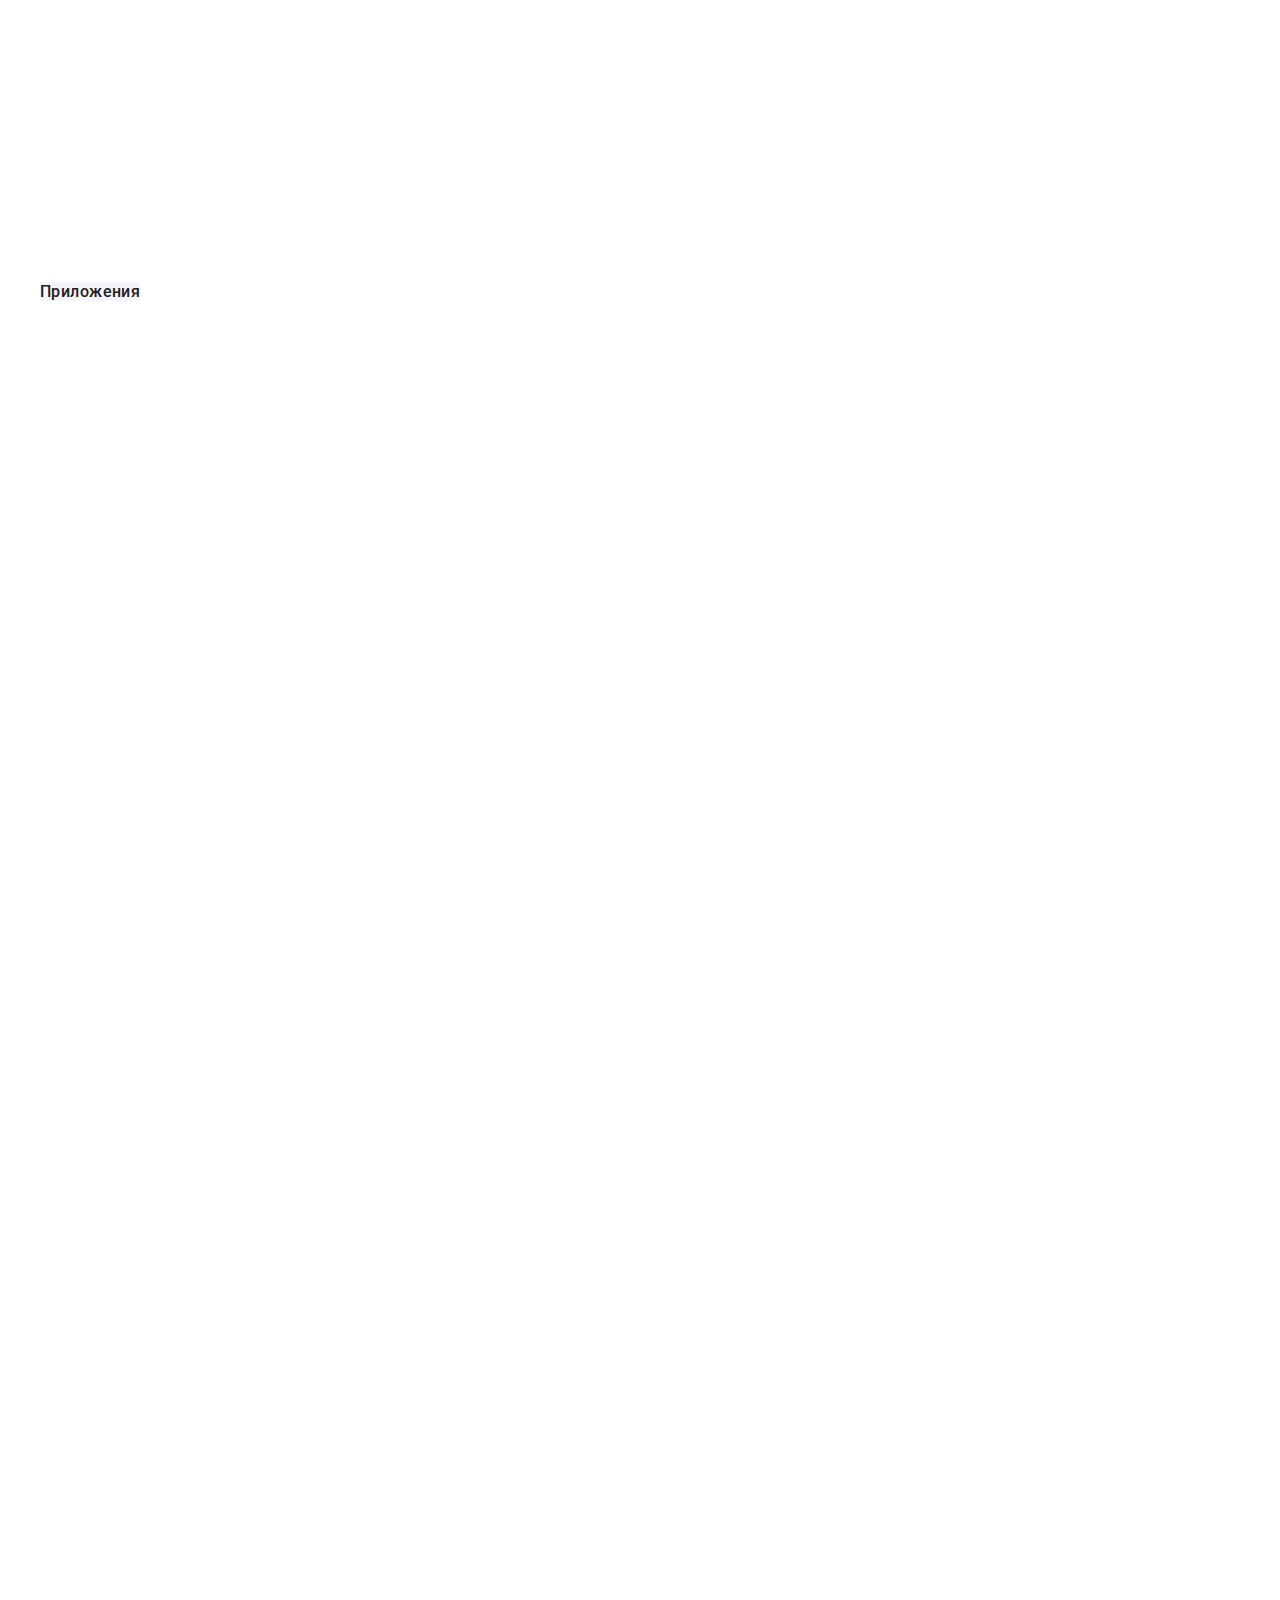
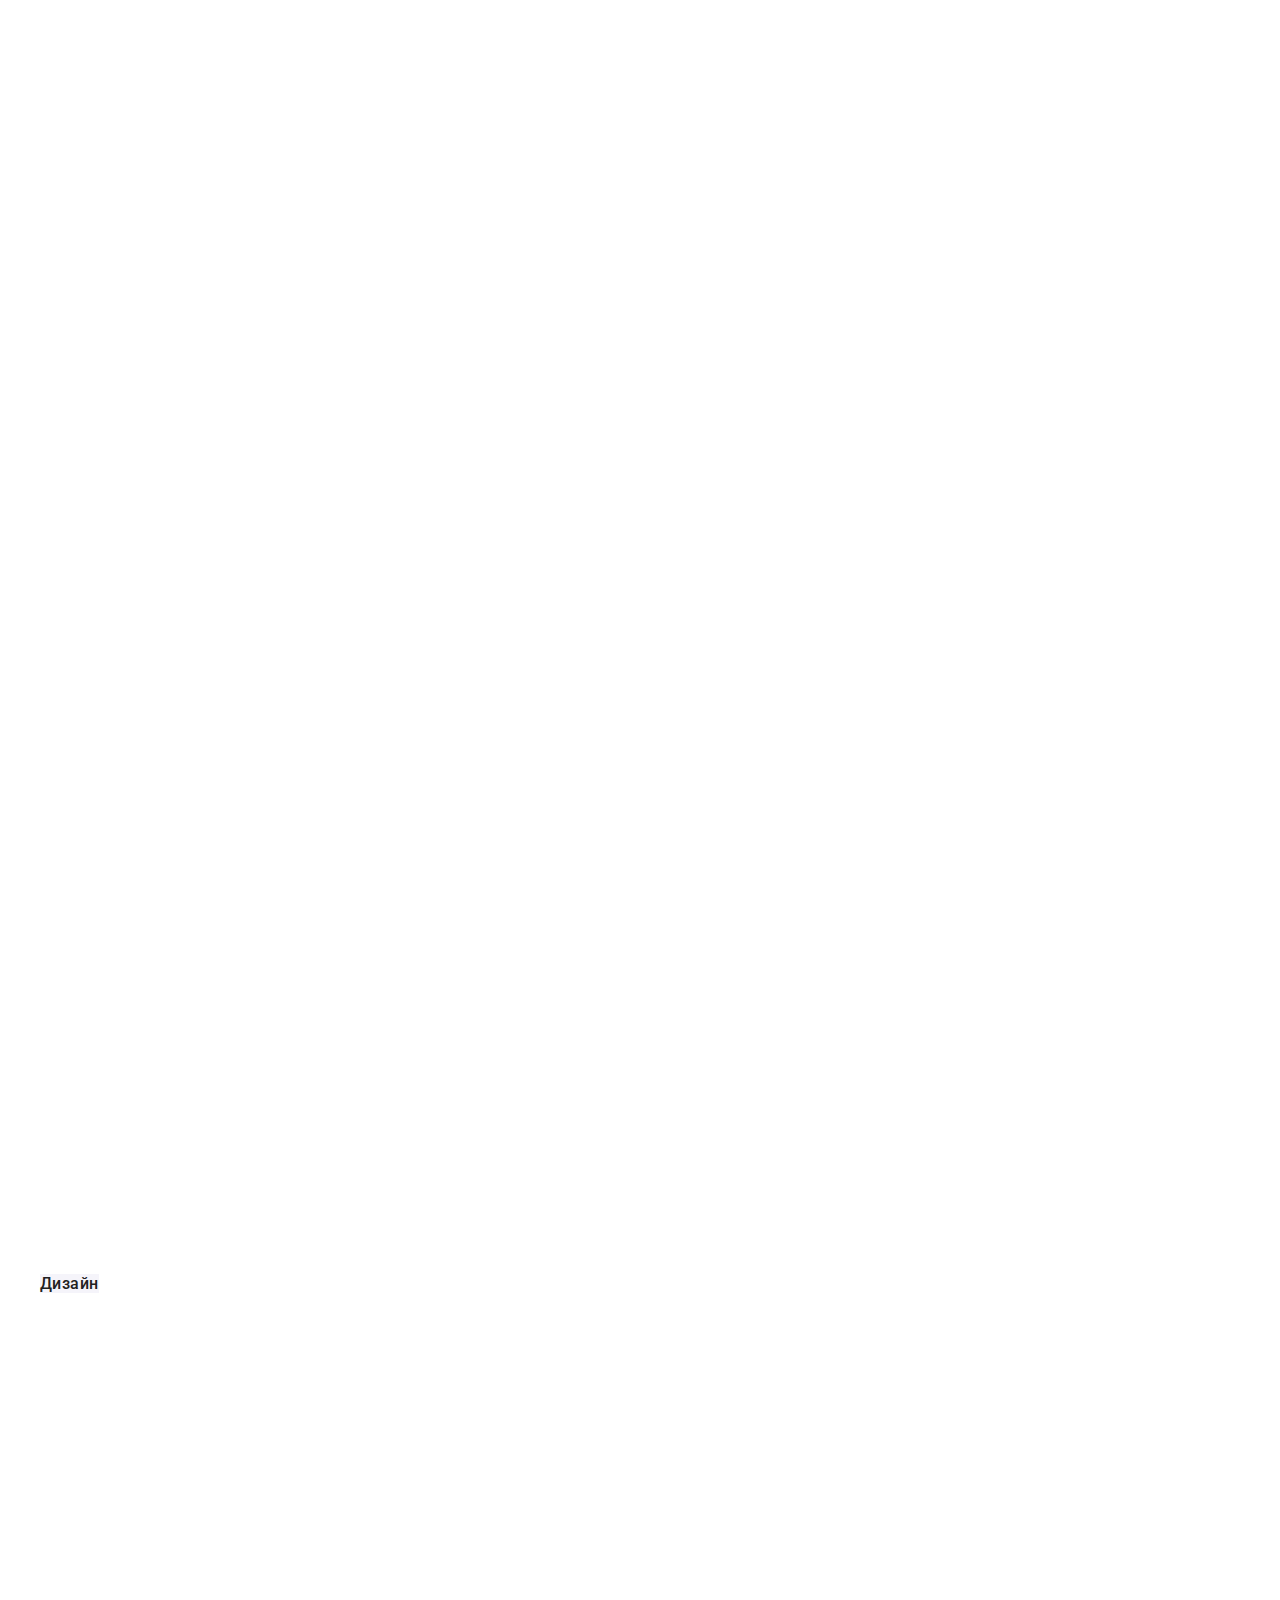
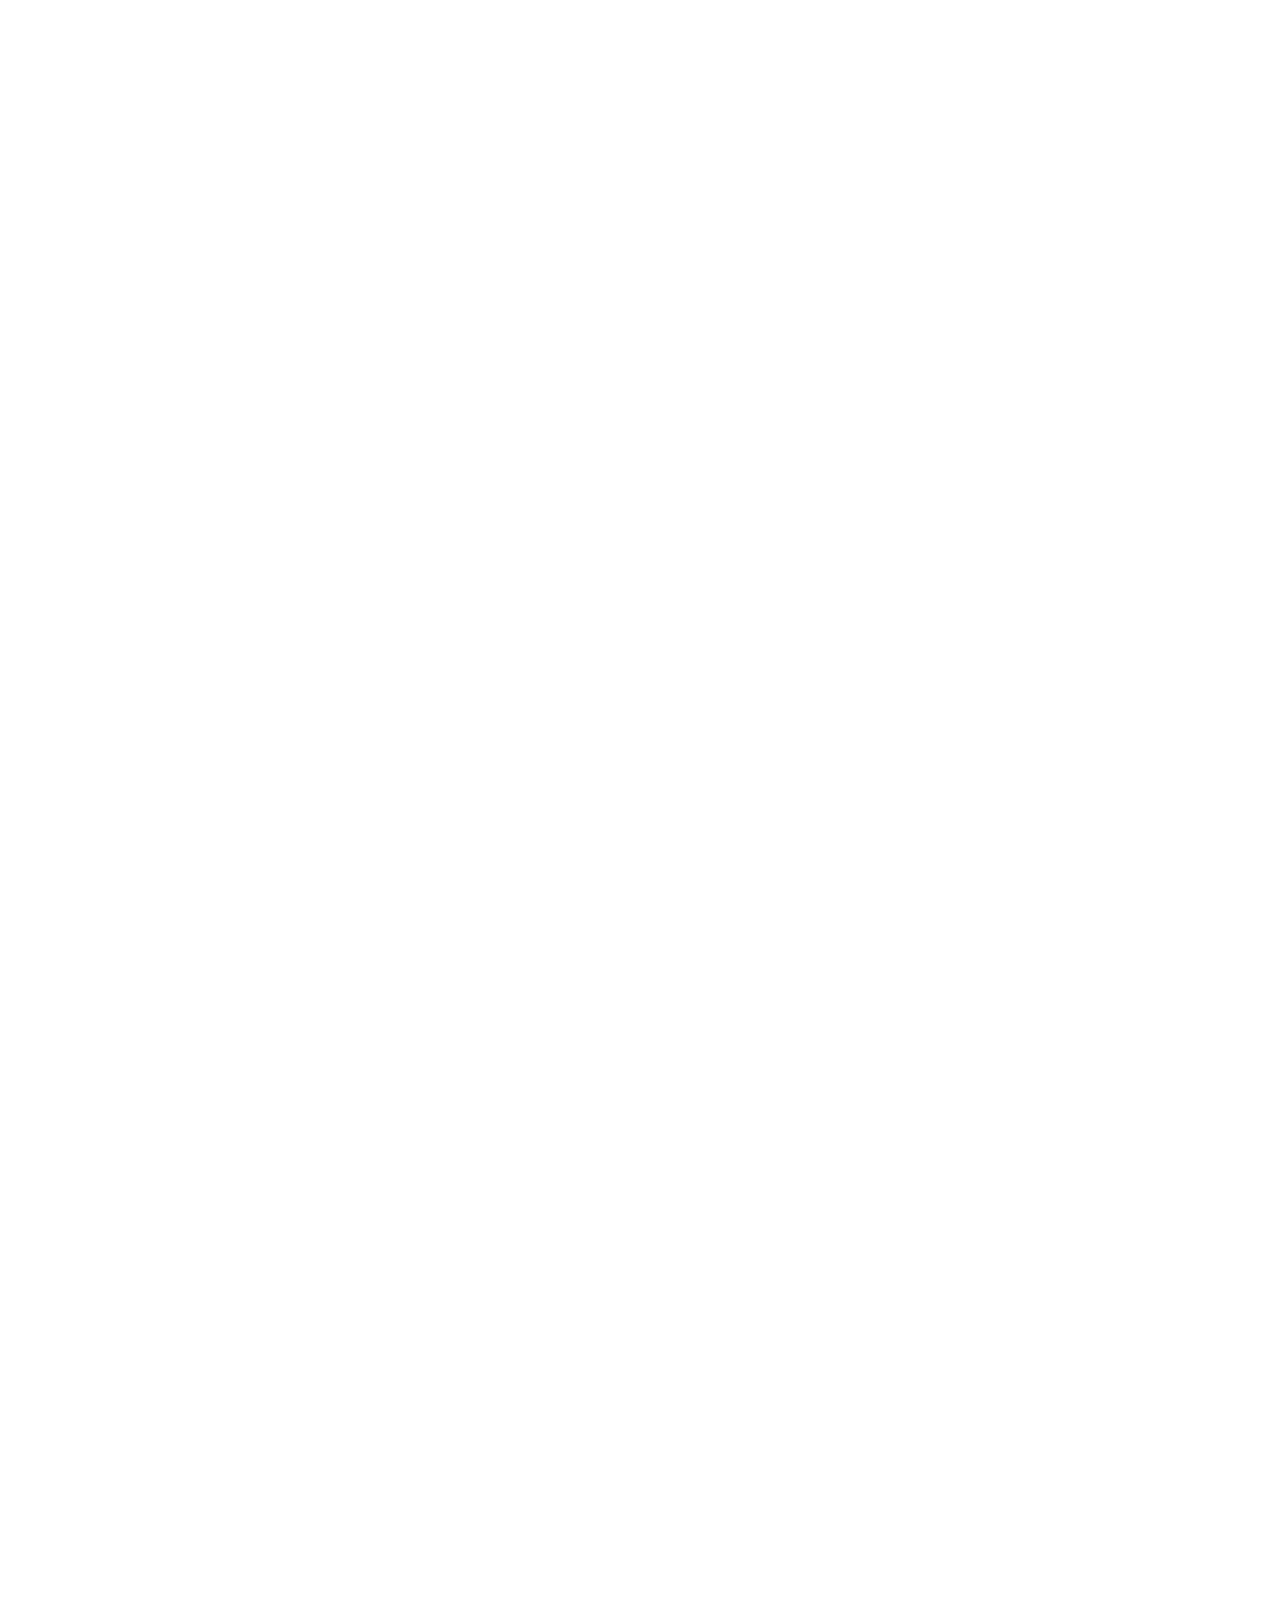
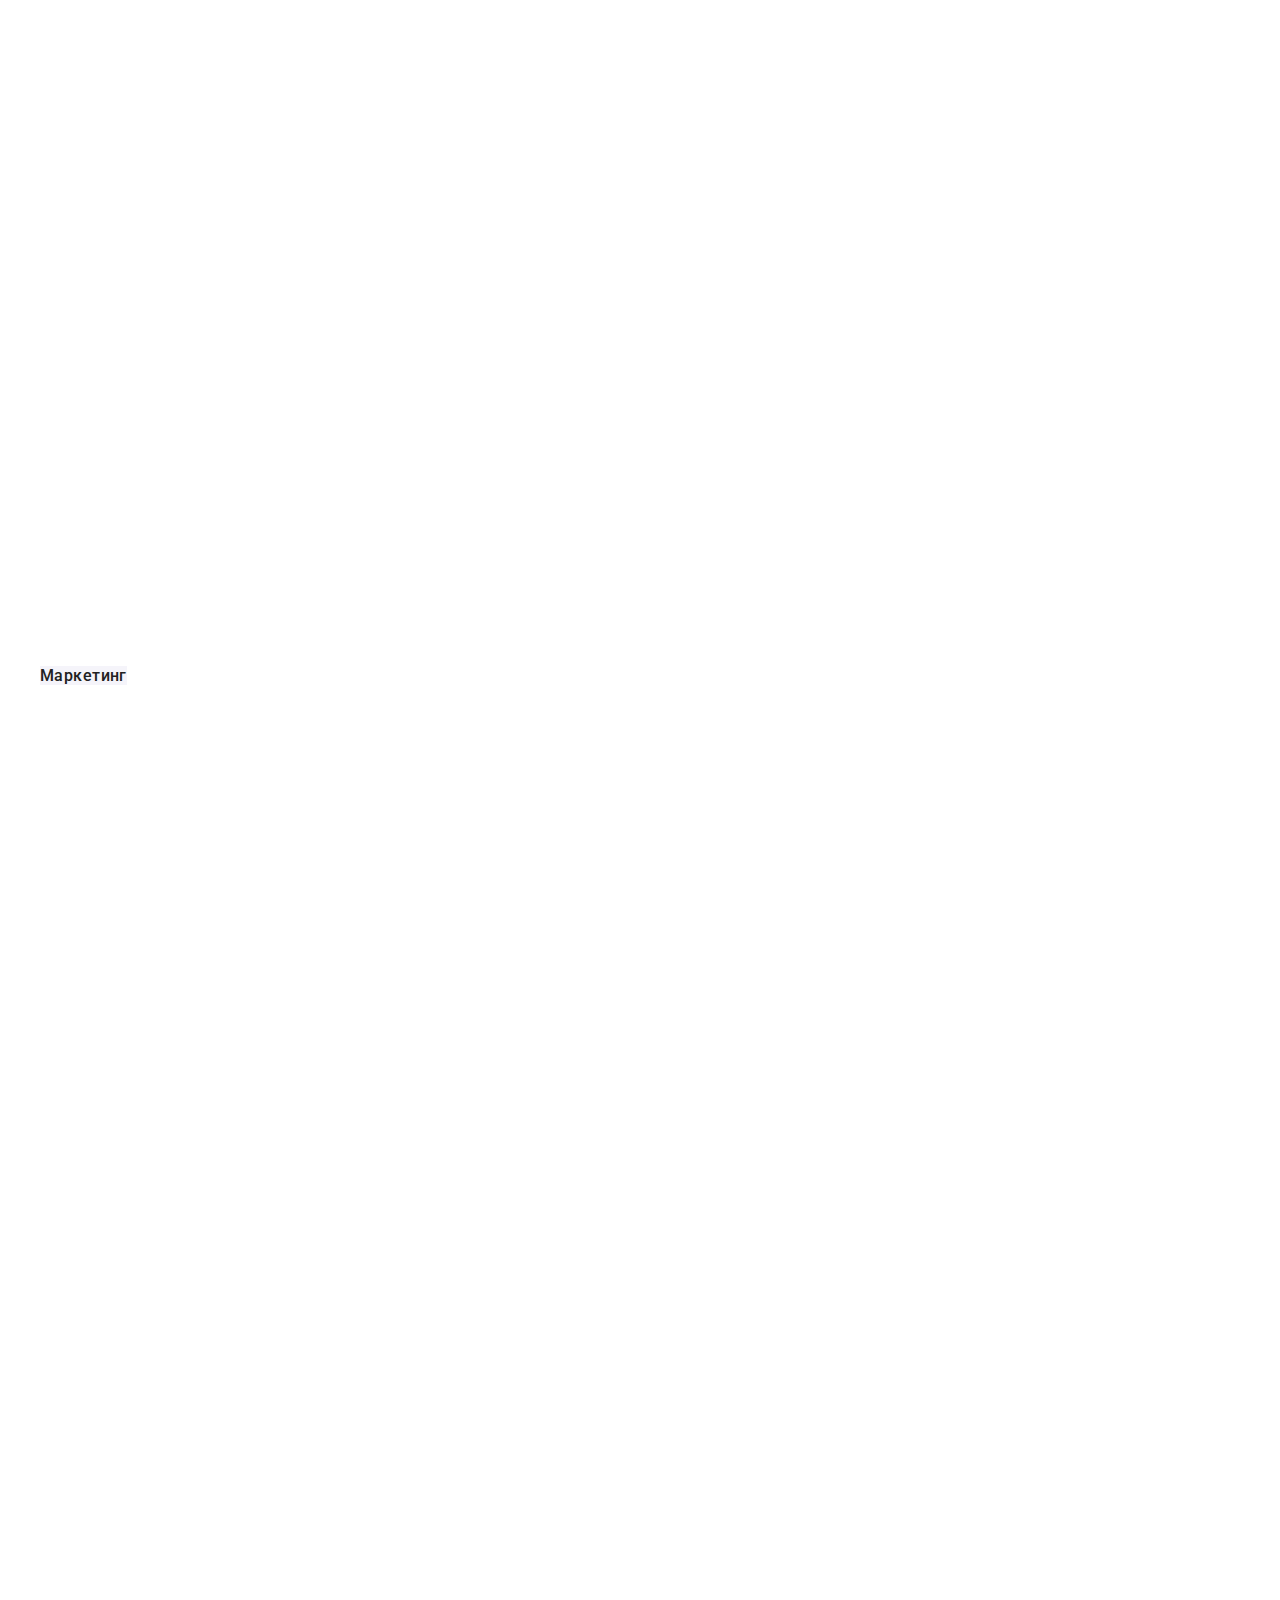
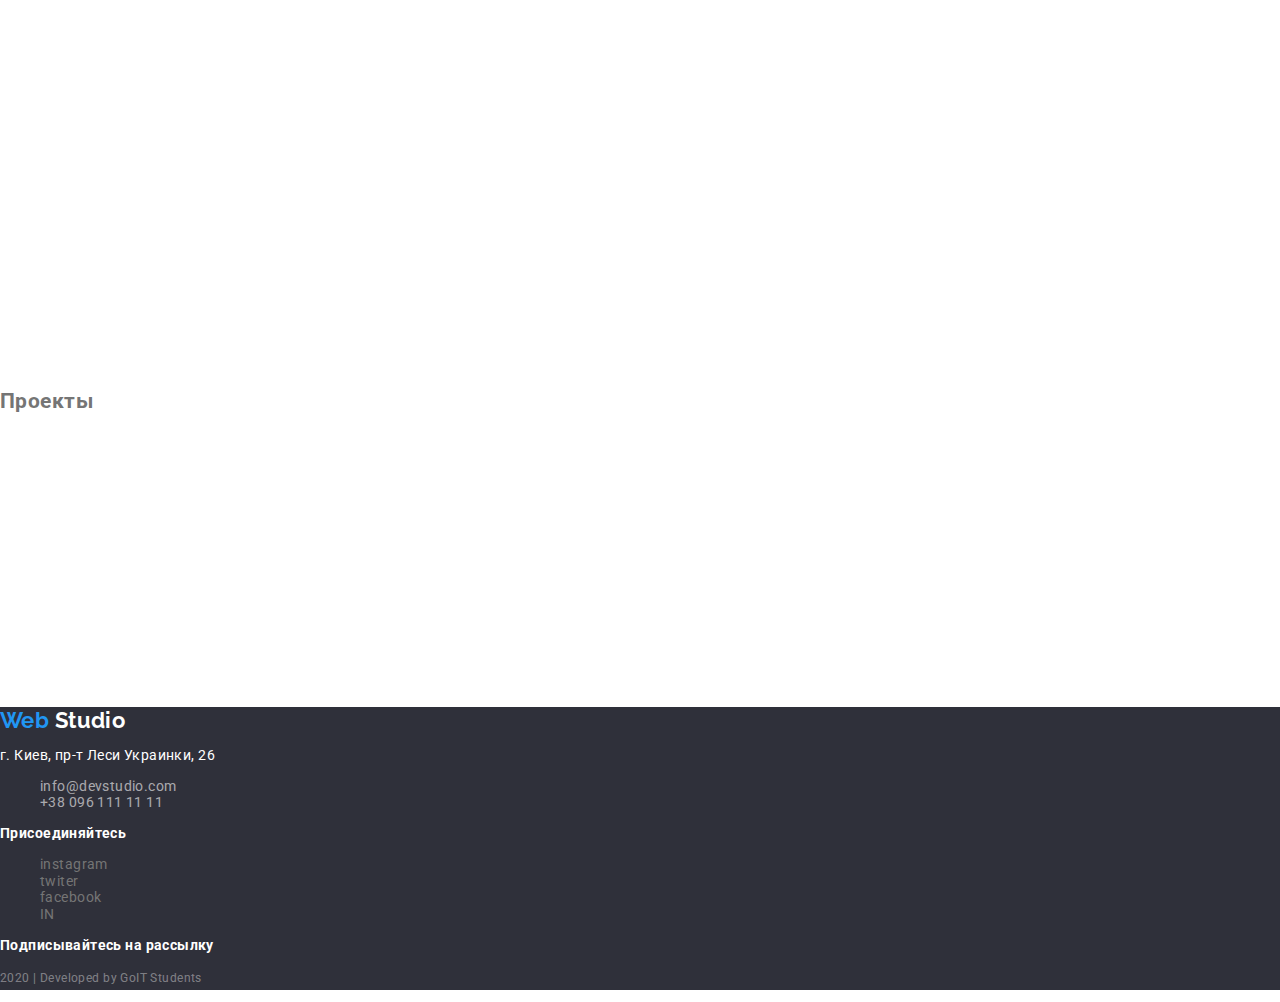
==== commit 58ee0ec3: "исправления по валидатору" ====
--- a/portfolio.html
+++ b/portfolio.html
@@ -160,8 +160,5 @@
       <div class="section"><b class="title on-dark">Подписывайтесь на рассылку</b></div>
       <p class="developed">2020 | Developed by GoIT Students</p>
     </footer>
-    </body>
-
-    </html>
   </body>
 </html>
--- a/css/styles.css
+++ b/css/styles.css
@@ -68,8 +68,9 @@
   letter-spacing: 0.02em;
   color: var(--text-head);
 }
-.site-nav  .link:hover,
-.site-nav  .link:focus {color: var(--accent);
+.site-nav .link:hover,
+.site-nav .link:focus {
+  color: var(--accent);
 }
 /* Адресс */
 .address-list .link {
@@ -77,7 +78,8 @@
   letter-spacing: 0.02em;
 }
 .address-list .item:hover,
-.address-list .item:focus {color: var(--accent);
+.address-list .item:focus {
+  color: var(--accent);
 }
 .footer .address-list .link {
   line-height: 1.17;
@@ -87,57 +89,61 @@
 .footer .address-list .map {
   line-height: 1.17;
   letter-spacing: var(--letter-spacing-primary);
-  color: var(--text-white));
+  color: var(--text-white);
   font-style: normal;
 }
 /* Герой */
-.hero {width: 1600px;
-height: 600px;
-background: rgba(47, 48, 58, 0.8);
+.hero {
+  width: 1600px;
+  height: 600px;
+  background: rgba(47, 48, 58, 0.8);
 }
 .hero .title {
-font-weight: 900;
-font-size: 44px;
-line-height: 1.36;
-letter-spacing: 0.06em;
-color: var(--text-white);
+  font-weight: 900;
+  font-size: 44px;
+  line-height: 1.36;
+  letter-spacing: 0.06em;
+  color: var(--text-white);
 }
 .hero .button {
-font-weight: bold;
-font-size: 16px;
-line-height: 1.87;
-/* identical to box height, or 187% */
-letter-spacing: 0.06em;
-background: var(--accent);
-color: var(--text-white);}
+  font-weight: bold;
+  font-size: 16px;
+  line-height: 1.87;
+  /* identical to box height, or 187% */
+  letter-spacing: 0.06em;
+  background: var(--accent);
+  color: var(--text-white);
+}
 /* Функции (Характерные черты) */
 .section .title {
-font-weight: bold;
-font-size: 14px;
-line-height: 1.14;
-color: var(--text-head);
+  font-weight: bold;
+  font-size: 14px;
+  line-height: 1.14;
+  color: var(--text-head);
 }
 .section .text {
   line-height: 1.71;
-/* or 171% */
-color: var(--text-primary);
+  /* or 171% */
+  color: var(--text-primary);
 }
 /* Род деятельности (occupation) */
 .section .title-section {
-font-weight: bold;
-font-size: 36px;
-line-height: 1.16;
-color: var(--text-head);
+  font-weight: bold;
+  font-size: 36px;
+  line-height: 1.16;
+  color: var(--text-head);
 }
 .section .on-dark {
-color: var(--text-white);
+  color: var(--text-white);
 }
 /* Наша команда (Team) */
 /* Ссилаемся на предидущую секцию */
-.shadow {background-color: var(--background-secondary);}
+.shadow {
+  background-color: var(--background-secondary);
+}
 .section .team {
-font-weight: 500;
-font-size: 16px;
+  font-weight: 500;
+  font-size: 16px;
 }
 .section .work {
   font-size: 16px;
@@ -148,20 +154,20 @@
 /* Футтер */
 /* Ссилаемся на предидущую секцию */
 .developed {
-font-size: 12px;
-line-height: 2.00;
-/* or 200% */
-color: rgba(255, 255, 255, 0.4);
+  font-size: 12px;
+  line-height: 2;
+  /* or 200% */
+  color: rgba(255, 255, 255, 0.4);
 }
 
 /* Страница 2 "Портфолио" */
 /* Фильтр */
-.filter .link {
-background: var(--background-secondary);
-font-weight: 500;
-font-size: 16px;
-line-height: 162;
-/* identical to box height, or 162% */
-color: var(--text-head);
+.section .filter .link {
+  background: var(--background-secondary);
+  font-weight: 500;
+  font-size: 16px;
+  line-height: 162;
+  /* identical to box height, or 162% */
+  color: var(--text-head);
 }
-/* Проекты */+/* Проекты */
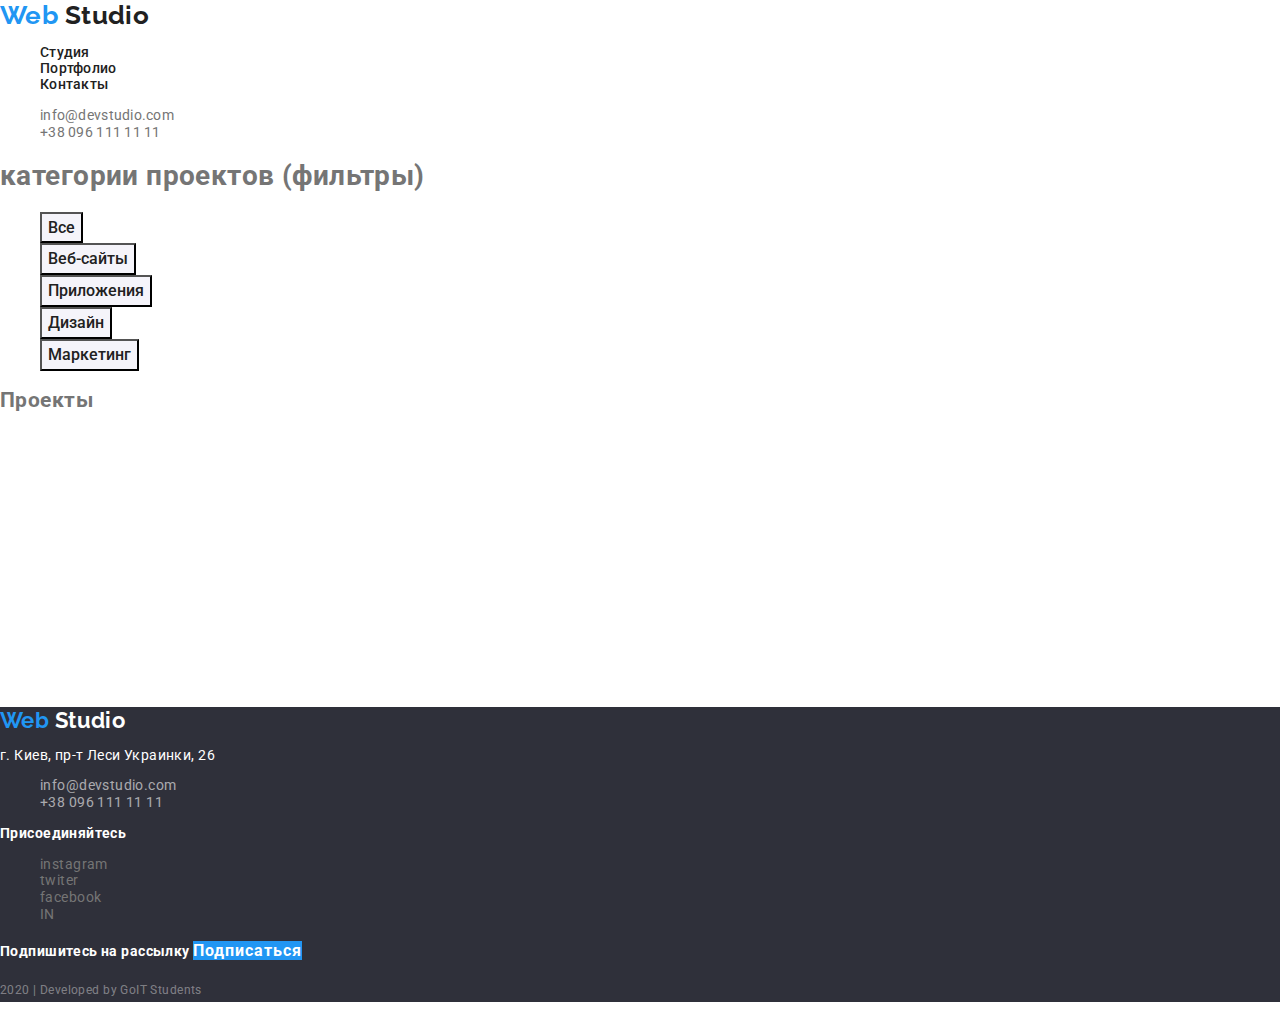
==== commit be4346f0: "фильтр готов, доработка футера" ====
--- a/portfolio.html
+++ b/portfolio.html
@@ -41,11 +41,11 @@
       <section class="section">
         <h1>категории проектов (фильтры)</h1>
         <ul class="filter">
-          <li><a class="link" href="">Все</a></li>
-          <li><a class="link" href="">Веб-сайты</a></li>
-          <li><a class="link" href="">Приложения</a></li>
-          <li><a class="link" href="">Дизайн</a></li>
-          <li><a class="link" href="">Маркетинг</a></li>
+          <li><button type="button" class="radio">Все</button></li>
+          <li><button type="button" class="radio">Веб-сайты</button></li>
+          <li><button type="button" class="radio">Приложения</button></li>
+          <li><button type="button" class="radio">Дизайн</button></li>
+          <li><button type="button" class="radio">Маркетинг</button></li>
         </ul>
       </section>
       <!-- Проекты -->
@@ -157,7 +157,11 @@
           </li>
         </ul>
       </div>
-      <div class="section"><b class="title on-dark">Подписывайтесь на рассылку</b></div>
+      <div class="section">
+        <b class="title on-dark">Подпишитесь на рассылку</b>
+        <a class="button" href="">Подписаться</a>
+        <a href="" aria-label="значок самолётика"></a>
+      </div>
       <p class="developed">2020 | Developed by GoIT Students</p>
     </footer>
   </body>
--- a/css/styles.css
+++ b/css/styles.css
@@ -105,7 +105,7 @@
   letter-spacing: 0.06em;
   color: var(--text-white);
 }
-.hero .button {
+.button {
   font-weight: bold;
   font-size: 16px;
   line-height: 1.87;
@@ -162,12 +162,17 @@
 
 /* Страница 2 "Портфолио" */
 /* Фильтр */
-.section .filter .link {
+.section .filter .radio {
   background: var(--background-secondary);
   font-weight: 500;
   font-size: 16px;
-  line-height: 162;
+  line-height: 1.62;
   /* identical to box height, or 162% */
   color: var(--text-head);
 }
+.section .filter .radio:hover,
+.section .filter .radio:focus {
+  background: var(--accent);
+  color: var(--text-white);
+}
 /* Проекты */
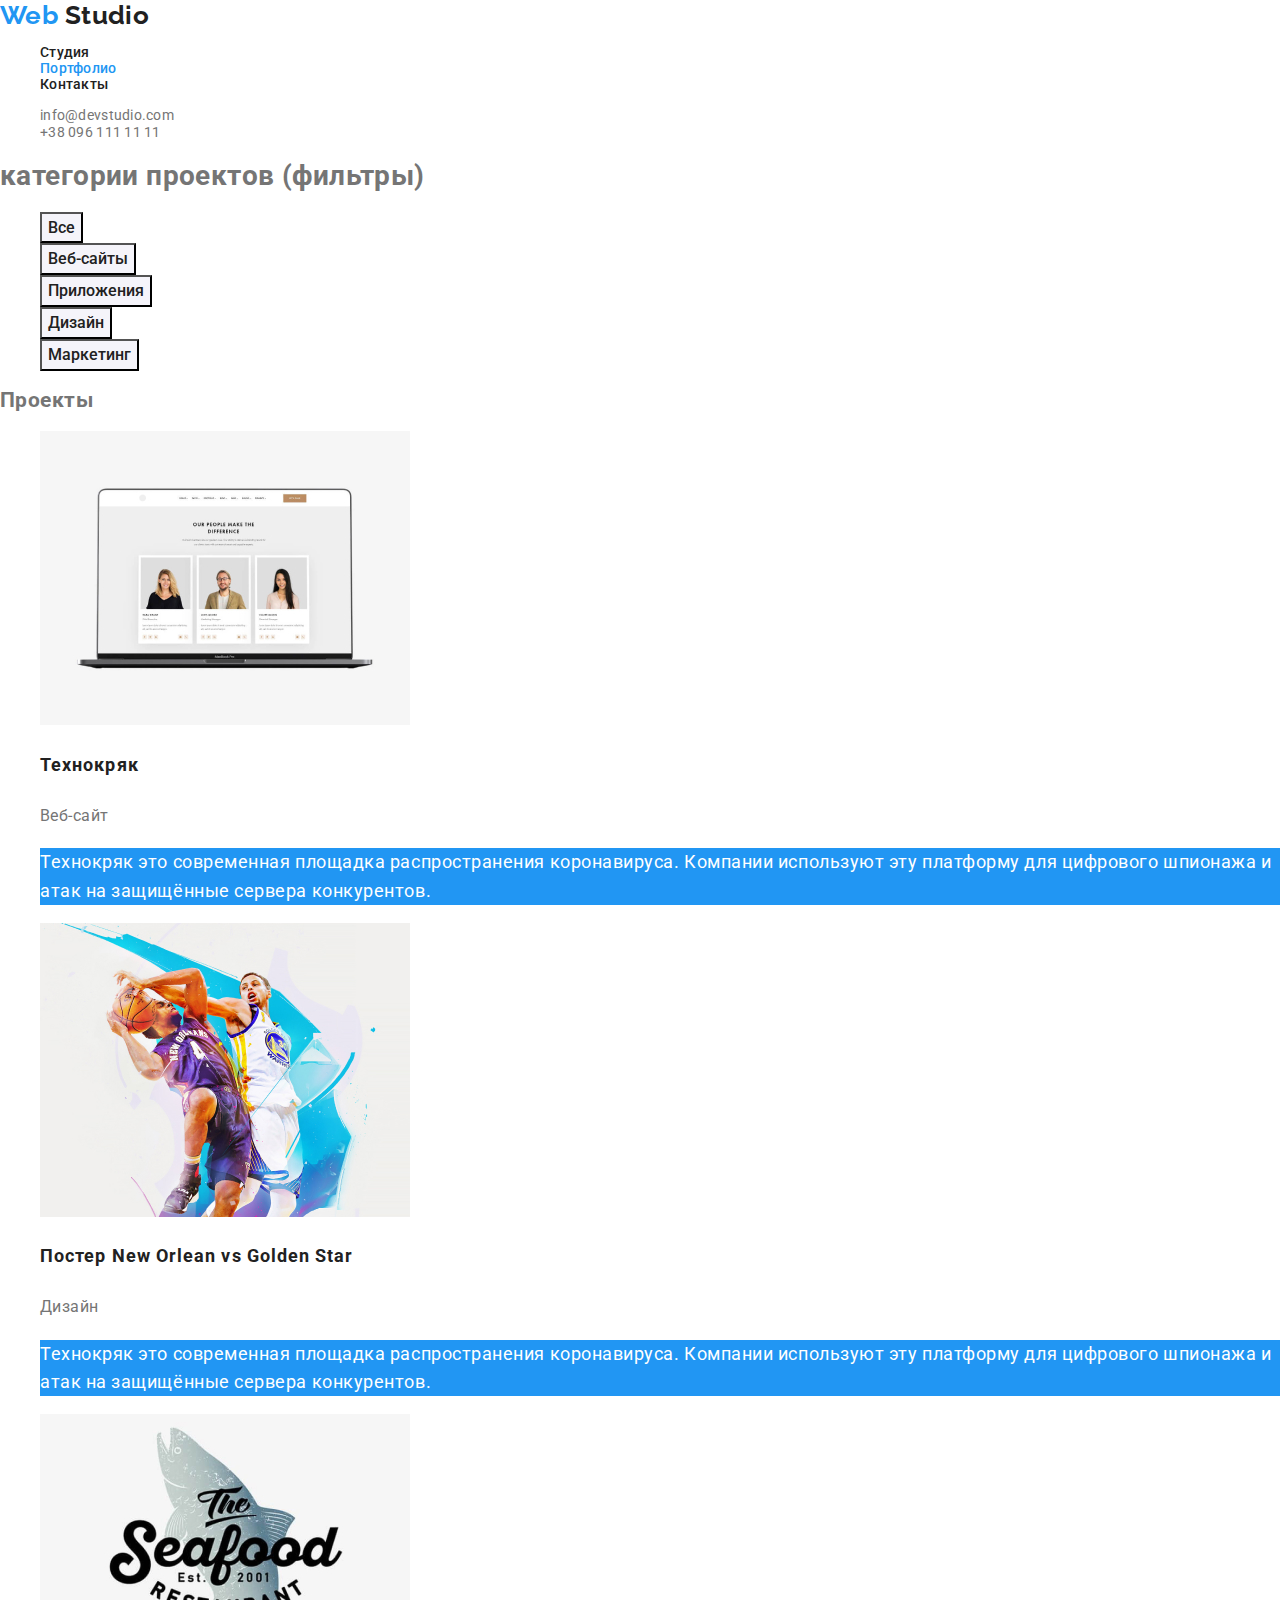
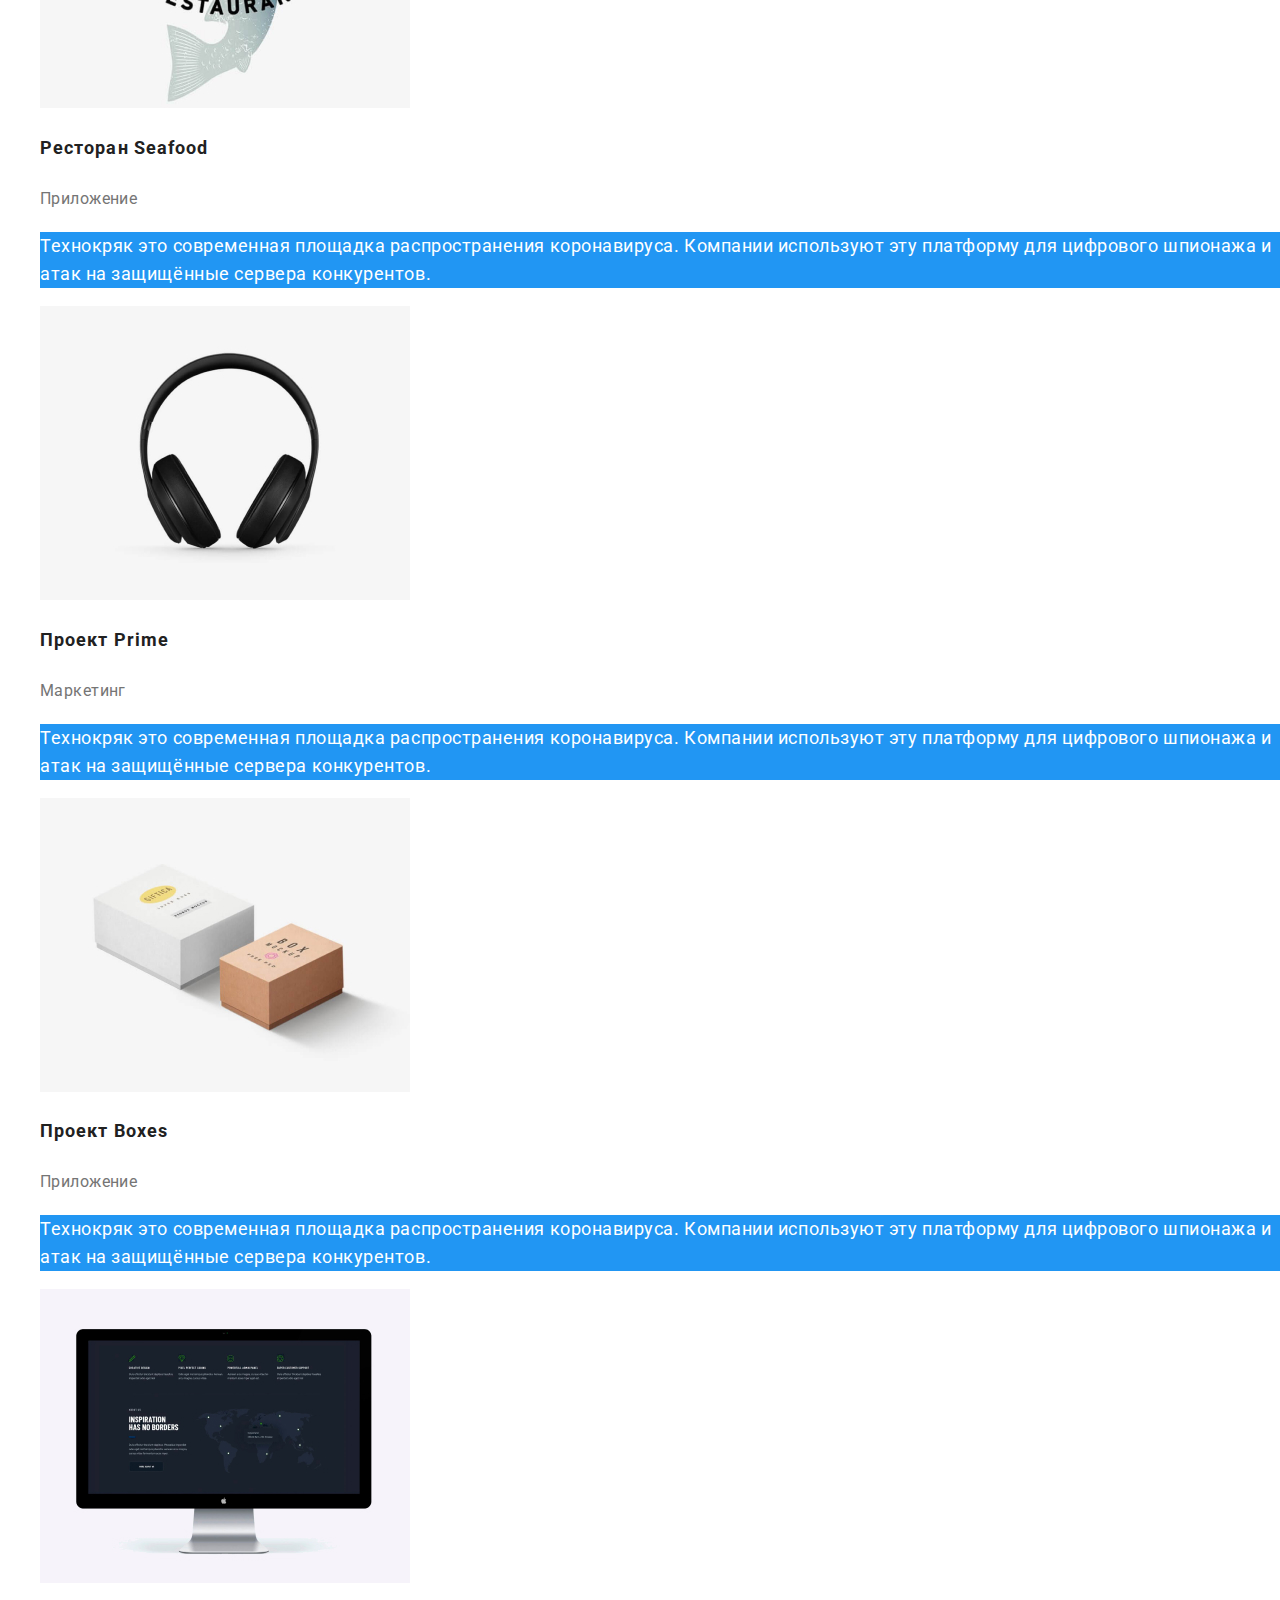
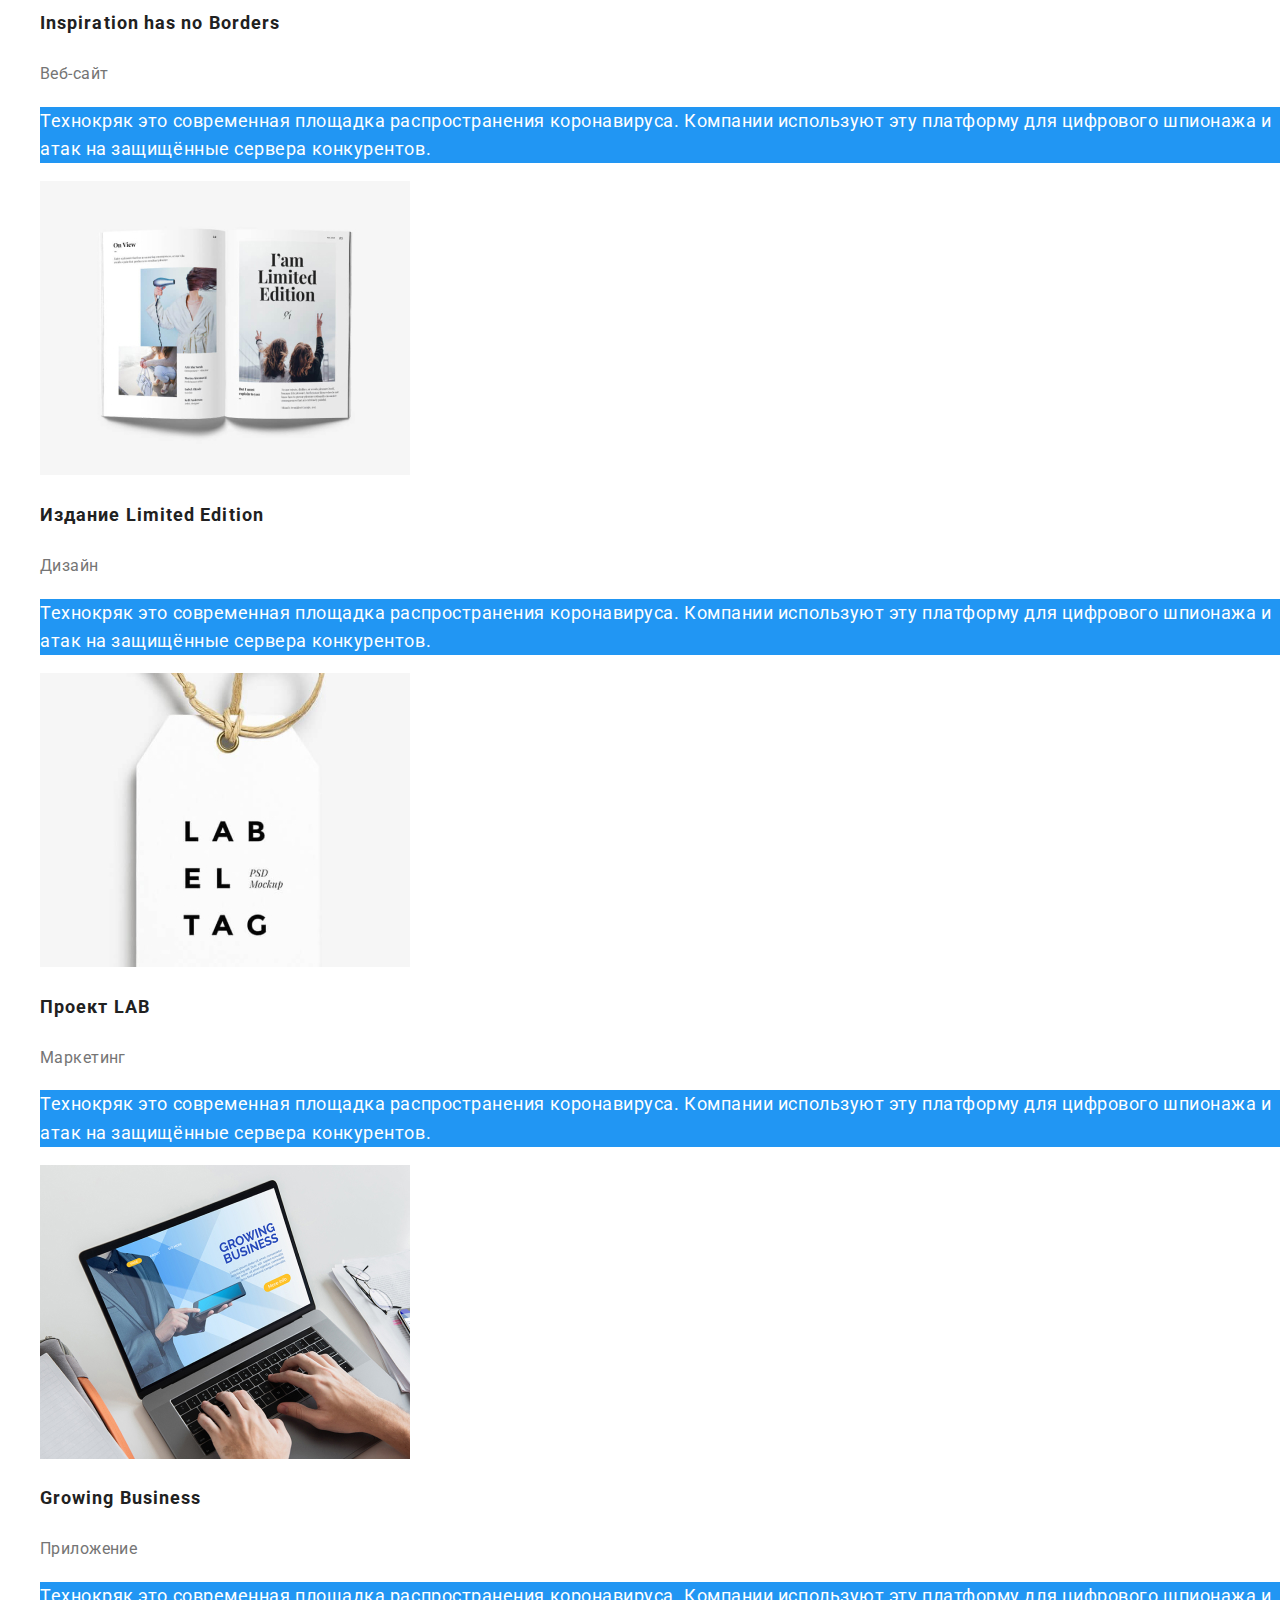
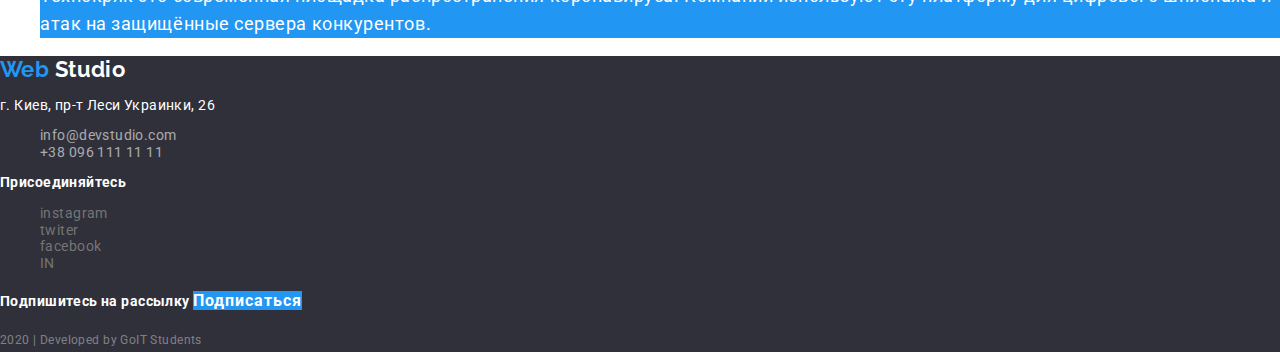
==== commit 25cf2a9e: "Оформил портфолио" ====
--- a/portfolio.html
+++ b/portfolio.html
@@ -18,7 +18,7 @@
         <a class="site-logo" href="/" lang="en"><span>Web </span><span class="logo-studio">Studio</span></a>
         <ul class="list">
           <li><a class="link" href="./index.html">Студия</a></li>
-          <li><a class="link" href="./portfolio.html">Портфолио</a></li>
+          <li><a class="link current" href="./portfolio.html">Портфолио</a></li>
           <li><a class="link" href="">Контакты</a></li>
         </ul>
       </nav>
@@ -49,80 +49,107 @@
         </ul>
       </section>
       <!-- Проекты -->
-      <!-- ul>li*9>a>img+h3+h4+p -->
+      <!-- ul>li*9>a>img+h3+p+p{} -->
       <section class="section">
         <h2>Проекты</h2>
         <ul>
           <li>
             <a href="">
-              <img src="" alt="" />
-              <h3 class="title"></h3>
-              <p></p>
-              <p></p>
+              <img src="./images/pro1.jpg" alt="Анкеты" width="370" />
+              <h3 class="title pro">Технокряк</h3>
+              <p class="is-filter">Веб-сайт</p>
+              <p class="pro on-dark">
+                Технокряк это современная площадка распространения коронавируса. Компании используют эту платформу для
+                цифрового шпионажа и атак на защищённые сервера конкурентов.
+              </p>
             </a>
           </li>
           <li>
             <a href="">
-              <img src="" alt="" />
-              <h3 class="title"></h3>
-              <p></p>
-              <p></p>
+              <img src="./images/pro2.jpg" alt="Баскетбол" width="370" />
+              <h3 class="title pro">Постер New Orlean vs Golden Star</h3>
+              <p class="is-filter">Дизайн</p>
+              <p class="pro on-dark">
+                Технокряк это современная площадка распространения коронавируса. Компании используют эту платформу для
+                цифрового шпионажа и атак на защищённые сервера конкурентов.
+              </p>
             </a>
           </li>
           <li>
             <a href="">
-              <img src="" alt="" />
-              <h3 class="title"></h3>
-              <p></p>
-              <p></p>
+              <img src="./images/pro3.jpg" alt="Ресторан  лого" width="370" />
+              <h3 class="title pro">Ресторан Seafood</h3>
+              <p class="is-filter">Приложение</p>
+              <p class="pro on-dark">
+                Технокряк это современная площадка распространения коронавируса. Компании используют эту платформу для
+                цифрового шпионажа и атак на защищённые сервера конкурентов.
+              </p>
             </a>
           </li>
           <li>
             <a href="">
-              <img src="" alt="" />
-              <h3 class="title"></h3>
-              <p></p>
-              <p></p>
+              <img src="./images/pro4.jpg" alt="Наушники" width="370" />
+              <h3 class="title pro">Проект Prime</h3>
+              <p class="is-filter">Маркетинг</p>
+              <p class="pro on-dark">
+                Технокряк это современная площадка распространения коронавируса. Компании используют эту платформу для
+                цифрового шпионажа и атак на защищённые сервера конкурентов.
+              </p>
             </a>
           </li>
           <li>
             <a href="">
-              <img src="" alt="" />
-              <h3 class="title"></h3>
-              <p></p>
-              <p></p>
+              <img src="./images/pro5.jpg" alt="Коробки" width="370" />
+              <h3 class="title pro">Проект Boxes</h3>
+              <p class="is-filter">Приложение</p>
+              <p class="pro on-dark">
+                Технокряк это современная площадка распространения коронавируса. Компании используют эту платформу для
+                цифрового шпионажа и атак на защищённые сервера конкурентов.
+              </p>
             </a>
           </li>
           <li>
             <a href="">
-              <img src="" alt="" />
-              <h3 class="title"></h3>
-              <p></p>
-              <p></p>
+              <img src="./images/pro6.jpg" alt="Монитор" width="370" />
+              <h3 class="title pro">Inspiration has no Borders</h3>
+              <p class="is-filter">Веб-сайт</p>
+              <p class="pro on-dark">
+                Технокряк это современная площадка распространения коронавируса. Компании используют эту платформу для
+                цифрового шпионажа и атак на защищённые сервера конкурентов.
+              </p>
             </a>
           </li>
           <li>
             <a href="">
-              <img src="" alt="" />
-              <h3 class="title"></h3>
-              <p></p>
-              <p></p>
+              <img src="./images/pro7.jpg" alt="Журнал" width="370" />
+              <h3 class="title pro">Издание Limited Edition</h3>
+              <p class="is-filter">Дизайн</p>
+              <p class="pro on-dark">
+                Технокряк это современная площадка распространения коронавируса. Компании используют эту платформу для
+                цифрового шпионажа и атак на защищённые сервера конкурентов.
+              </p>
             </a>
           </li>
           <li>
             <a href="">
-              <img src="" alt="" />
-              <h3 class="title"></h3>
-              <p></p>
-              <p></p>
+              <img src="./images/pro8.jpg" alt="Бирка" width="370" />
+              <h3 class="title pro">Проект LAB</h3>
+              <p class="is-filter">Маркетинг</p>
+              <p class="pro on-dark">
+                Технокряк это современная площадка распространения коронавируса. Компании используют эту платформу для
+                цифрового шпионажа и атак на защищённые сервера конкурентов.
+              </p>
             </a>
           </li>
           <li>
             <a href="">
-              <img src="" alt="" />
-              <h3 class="title"></h3>
-              <p></p>
-              <p></p>
+              <img src="./images/pro9.jpg" alt="Ноутбук" width="370" />
+              <h3 class="title pro">Growing Business</h3>
+              <p class="is-filter">Приложение</p>
+              <p class="pro on-dark">
+                Технокряк это современная площадка распространения коронавируса. Компании используют эту платформу для
+                цифрового шпионажа и атак на защищённые сервера конкурентов.
+              </p>
             </a>
           </li>
         </ul>
--- a/css/styles.css
+++ b/css/styles.css
@@ -9,6 +9,7 @@
   --line-color: #ececec;
   --icone-color: #afb1b8;
   --border-project: #eeeeee;
+  --font-weight: 400;
   --font-size-primary: 14px;
   --line-height-primary: 1.19;
   --letter-spacing-primary: 0.03em;
@@ -18,6 +19,7 @@
   background-color: var(--background-primary);
   color: var(--text-primary);
   font-family: 'Roboto', sans-serif;
+  font-weight: var(--font-weight);
   font-size: var(--font-size-primary);
   line-height: var(--line-height-primary);
   letter-spacing: var(--letter-spacing-primary);
@@ -37,8 +39,7 @@
   font-style: normal;
   /* добавляем наследование */
   color: inherit;
-  /* line-height: inherit;
-  letter-spacing: inherit; */
+  font-family: inherit;
 }
 /* Оглавления страниц */
 .title {
@@ -70,6 +71,10 @@
 }
 .site-nav .link:hover,
 .site-nav .link:focus {
+  color: var(--accent);
+}
+/* Фишка "Мы тут" */
+.site-nav .link.current {
   color: var(--accent);
 }
 /* Адресс */
@@ -176,3 +181,18 @@
   color: var(--text-white);
 }
 /* Проекты */
+.section .pro {
+  font-size: 18px;
+  line-height: 2;
+  letter-spacing: 0.06em;
+}
+.section .pro.on-dark {
+  line-height: 1.56;
+  letter-spacing: var(--letter-spacing-primary);
+  background: var(--accent);
+}
+.section .is-filter {
+  font-size: 16px;
+  line-height: 1.87;
+  color: var(--text-primary);
+}
